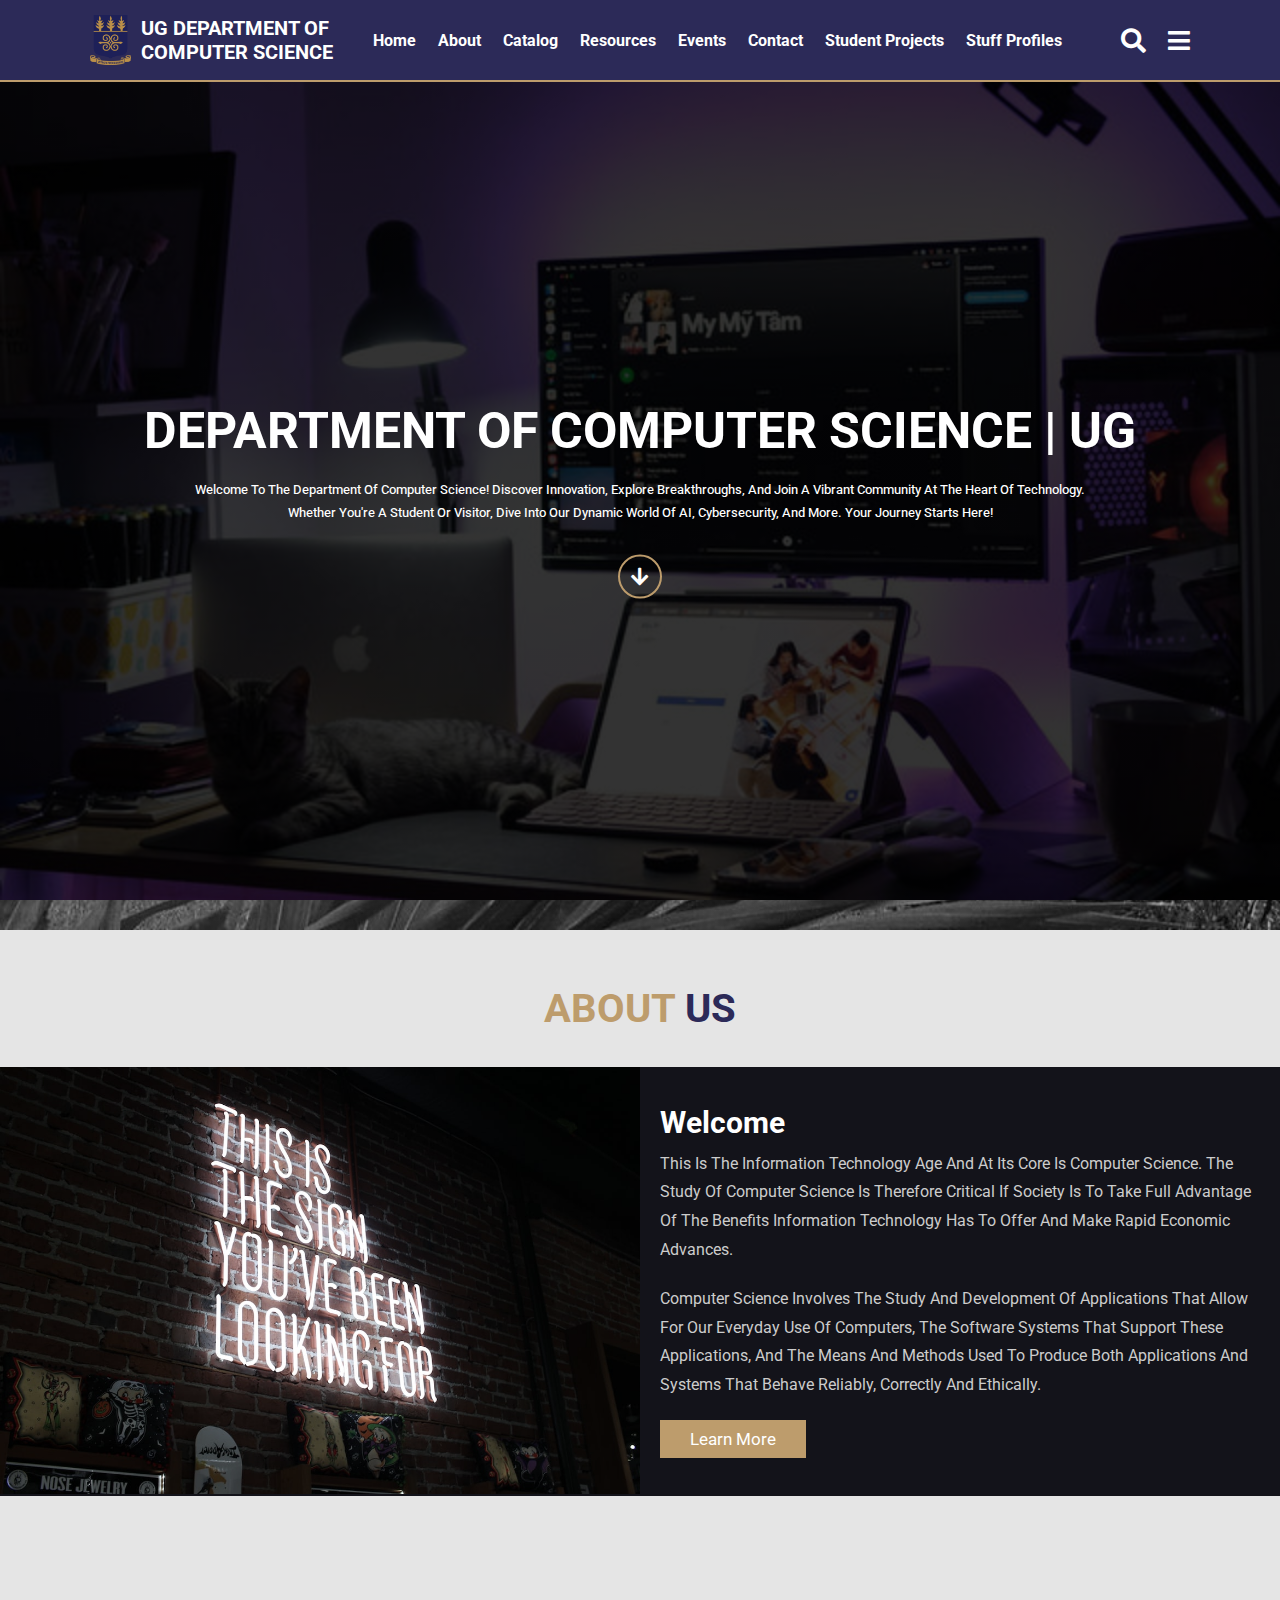
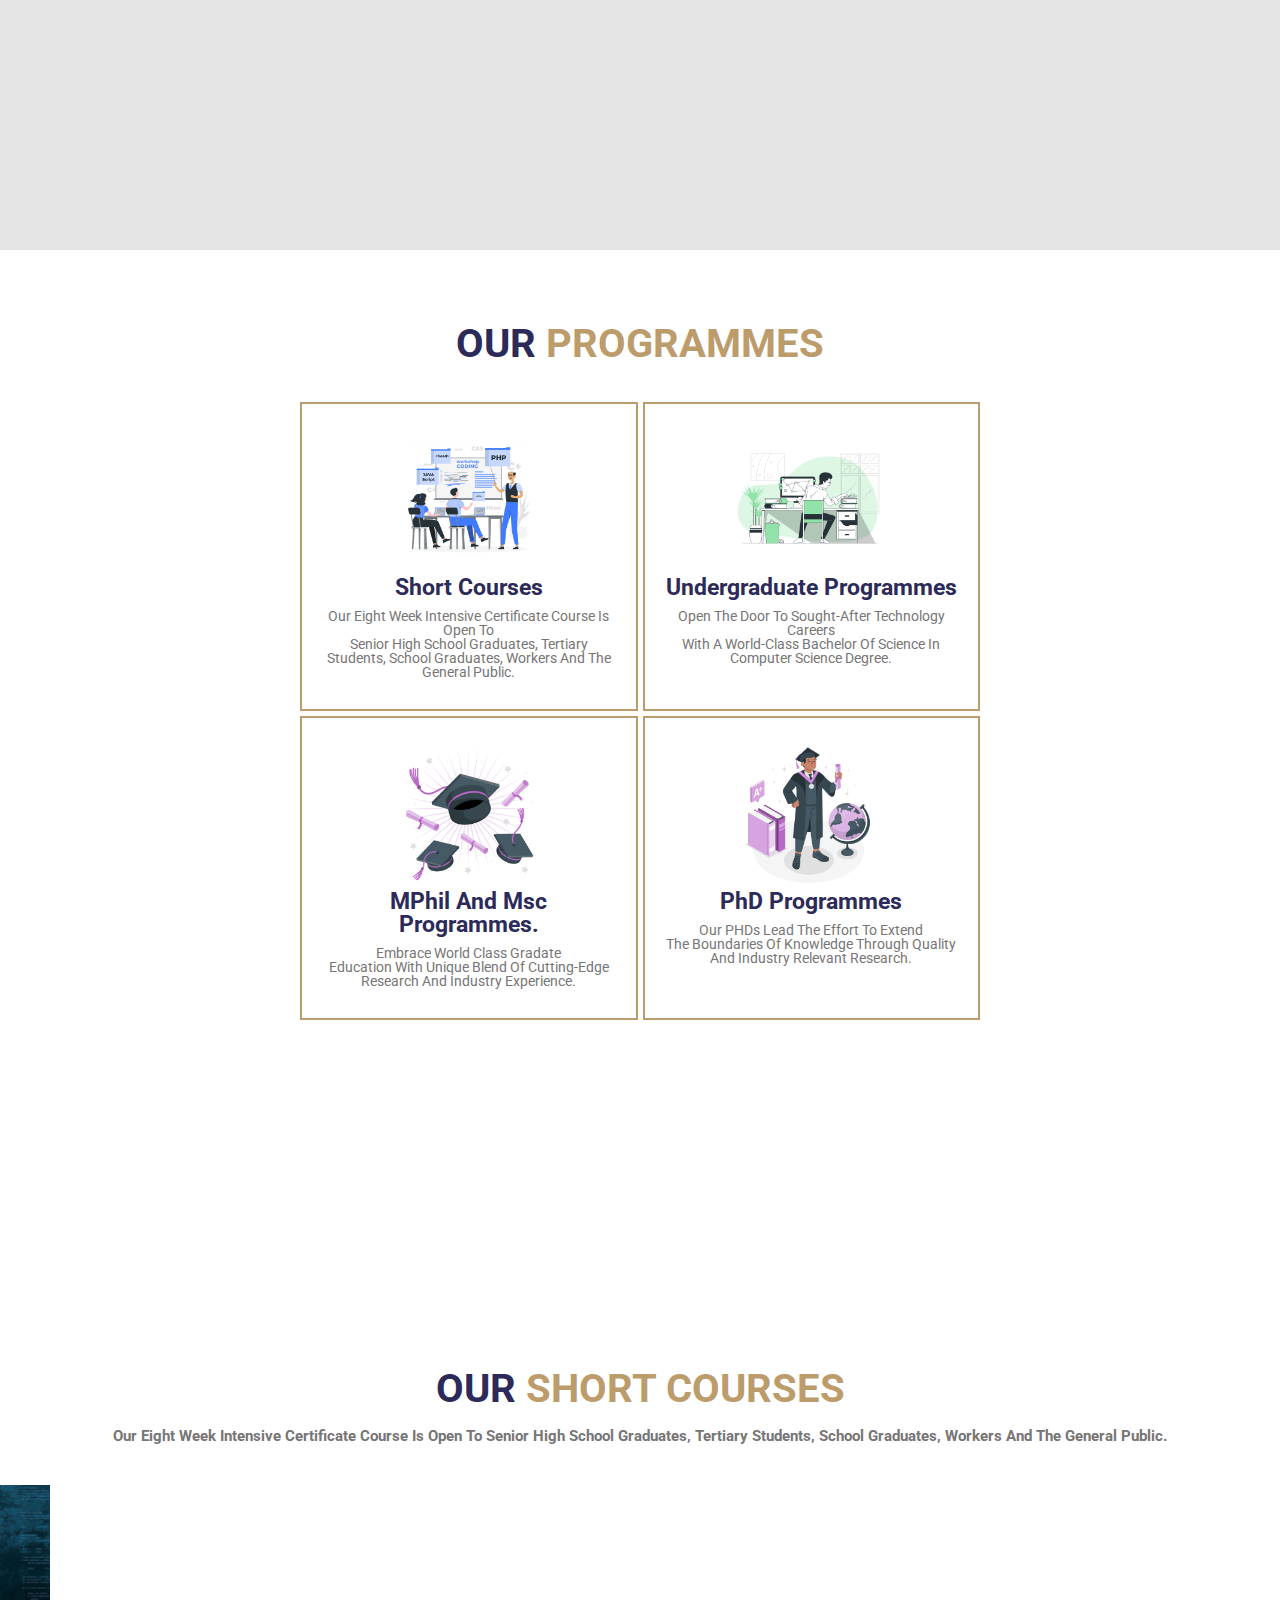
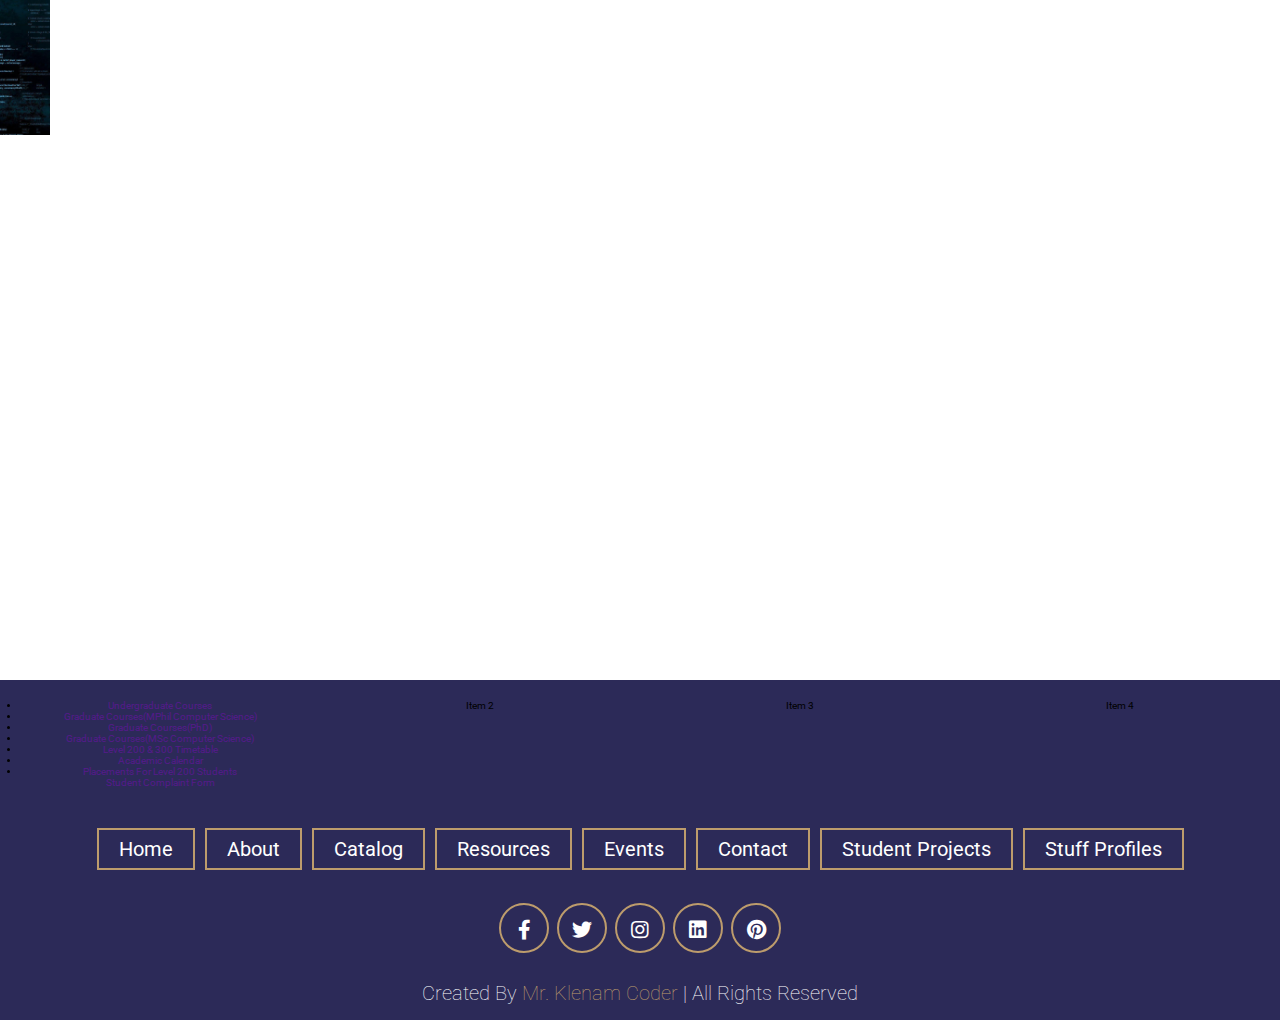
==== index.html @ 482cbe6c "about page" ====
<!DOCTYPE html>
<html lang="en">
<head>
    <meta charset="UTF-8">
    <meta name="viewport" content="width=device-width, initial-scale=1.0">
    <link rel="icon" href="UoG_CoA_2017.svg.png" type="image/x-icon">
    <title>Department Of Computer Science | UG</title>

    <link
      rel="stylesheet"
      href="https://cdnjs.com/libraries/font-awesome google fonts: https://fonts.google.com/specimen/Nunito?query=roboto"
    />
    <link rel="stylesheet" href="style.css" />
    <!-- font awesome cdn link -->
    <link
      rel="stylesheet"
      href="https://cdnjs.cloudflare.com/ajax/libs/font-awesome/5.15.4/
css/all.min.css"
    />
  </head>
  <body>


    <header class="header">
      <div class="logo-container" >
        <a href="#"><img src="UoG_CoA_2017.svg.png"> <span>UG DEPARTMENT OF <br> COMPUTER SCIENCE</span>
        </a>
      </div>
        

      

      <!-- Home, About, Catalog, Resources, Events, Contact, and a page of your choice (e.g., Student Projects, Staff Profiles -->

      <nav class="navbar">
        <a href="#home" onclick="location.href='index.html'">Home</a>
        <a href="#about" onclick="location.href='about.html'">About</a>
        <a href="#catalog" onclick="location.href='catalog.html'">Catalog</a>
        <a href="#resources" onclick="location.href='resources.html'">Resources</a>
        <a href="#events" onclick="location.href='events.html'">Events</a>
        <a href="#contact" onclick="location.href='contact.html'">Contact</a>
        <a href="#student-projects" onclick="location.href='studentProjects.html'">Student Projects</a> 
        <a href="#stuff-profiles" onclick="location.href='stuffProfiles.html'">Stuff Profiles</a>
      </nav>

      <div class="icons">
        <div class="fas fa-search" id="search-btn"></div>

        <div class="fas fa-bars" id="menu-btn"></div>
      </div>

      <div class="search-form">
        <input type="search" id="search-box" placeholder="search here..." />
        <label for="search-box" class="fas fa-search"></label>
      </div>
    </header>

    <section class="background">
      <section class="home">
        <div class="welcome-message">
          <div class="content">
            <h1  >DEPARTMENT OF COMPUTER SCIENCE | UG</h1>
            <p>Welcome to the Department of Computer Science! Discover innovation, explore breakthroughs, and join a vibrant community at the heart of technology.<br> Whether you're a student or visitor, dive into our dynamic world of AI, cybersecurity, and more. Your journey starts here!</p>
            <div>
             
              <a href="#about-short" class="fa fa-arrow-down"></a>
        </div>
      </section>
  
  
  
          <section class="about" id="about-short">
            <h1 class="heading"><span>about</span> us</h1>
      
            <div class="row">
              <div class="image">
                <img src="images/photo-1496449903678-68ddcb189a24.jpeg" alt="" />
              </div>
      
              <div class="content">
                <h3>Welcome</h3>
                <p>
                  This is the Information Technology age and at its core is Computer Science. The study of computer science is therefore critical if society is to take full advantage of the benefits Information Technology has to offer and make rapid economic advances.
                </p>
                <p>
                  Computer science involves the study and development of applications that allow for our everyday use of computers, the software systems that support these applications, and the means and methods used to produce both applications and systems that behave reliably, correctly and ethically.
                </p>
                <a href="about.html" class="btn" onclick="location.href='about.html'">learn more</a>
              </div>
            </div>
          </section>
    </section>

    <section class="programmes">
      <h1 class="heading">our <span>programmes</span></h1>

      <div class="box-container">
        <div class="box" >
          <div class="image">
            <img src="images/Coding workshop-rafiki.png" alt="" />
          </div>
          <div class="content">
            <a href="#" class="title">Short Courses</a>
            <p>
              Our eight week intensive certificate course is open to <br> senior high school graduates, tertiary students, school graduates, workers and the general public.
            </p>
          </div>
        </div>


        <div class="box" >
          <div class="image">
            <img src="images/Researching-bro.png" alt="" />
          </div>
          <div class="content">
            <a href="#" class="title">Undergraduate programmes</a>
            <p>Open the door to sought-after technology careers<br> with a world-class  Bachelor of Science in Computer Science degree.
            </p>
          </div>
        </div>


        <div class="box" >
          <div class="image">
            <img src="images/mPhill.png" alt="" />
          </div>
          <div class="content">
            <a href="#" class="title">MPhil and Msc programmes.</a>
            <p>
              Embrace world class gradate <br> education with unique blend of cutting-edge research and industry experience.
            </p>
          </div>
        </div>

        <div class="box" >
          <div class="image">
            <img src="images/masters.png" alt="" />
          </div>
          <div class="content">
            <a href="#" class="title">PhD programmes</a>
            <p>Our PHDs lead the effort to extend<br> the boundaries of  knowledge through quality and industry relevant research.
            </p>
          </div>
        </div>
        

      </div>





    </section>

    <section class="short-courses" >
      <h1 class="heading">our <span>short courses</span></h1>
      <h3>Our eight week intensive certificate course is open to senior high school graduates, tertiary students, school graduates, workers and the general public.</h3>

      <div class="box-container">
        <div class="box" >
          <div class="image">
            <img src="images/ComputerNetworkFundamental.jpeg" alt="" />
          </div>
          <div class="content">
            <a href="#" class="title">Computer Network Fundamental [CCNA]</a>
            <p>
              We provide quality training for students to become a Cisco Certified Network Associate (CCNA).
            </p>
            <a href="#" class="btn"> read more</a>
          </div>
        </div>

        <div class="box" >
          <div class="image">
            <img src="images/MobileApplicationDevelopment.jpeg" alt="" />
          </div>
          <div class="content">
            <a href="#" class="title">Mobile Application Development</a>
            <p>
              We provide world class technologies for Mobile Application Development using  IBM.
            </p>
            <a href="#" class="btn"> read more</a>
          </div>
        </div>

        <div class="box" >
          <div class="image">
            <img src="images/IntroductiontoWebProgramming.jpg" alt="" />
          </div>
          <div class="content">
            <a href="#" class="title">Introduction to Web Programming</a>
            <p>Understand the fundamentals of web technologies and create web-based applications with latest technologies.
            </p>
            <a href="#" class="btn"> read more</a>
          </div>
        </div>

        <div class="box" >
          <div class="image">
            <img src="images/InformationSecurityandEthicalHacking.jpg" alt="" style="object-position: left;"/>
          </div>
          <div class="content">
            <a href="#" class="title">Information Security and Ethical Hacking
            </a>
            <p>Learn the various techniques used to secure a computer system from attacks through hacking.
            </p>
            <a href="#" class="btn"> read more</a>
          </div>
        </div>

      </div>
    </section>


    
    <section class="footer">
   
      <div class="column-list">
        <div class="column-item">
          <ul>
            <li><a href="">Undergraduate Courses</a> </li>
            <li><a href="">Graduate Courses(MPhil Computer Science)</a></li>
            <li><a href="">Graduate Courses(PhD)</a></li>
            
            <li><a href="">Graduate Courses(MSc Computer Science)</a> </li>

            <li><a href="">Level 200 & 300 Timetable</a></li>
            
            <li><a href="">Academic Calendar</a></li>
            
            <li><a href="">Placements For Level 200 Students</a></li>
            
            <a href="">Student Complaint Form</a>
         </ul>
       
        

        </div>
        <div class="column-item">Item 2</div>
        <div class="column-item">Item 3</div>
        <div class="column-item">Item 4</div>
        <!-- Add more items as needed -->
    </div>

      <div class="links">
        <a href="#home" onclick="location.href='index.html'">Home</a>
        <a href="#about" onclick="location.href='about.html'">About</a>
        <a href="#catalog" onclick="location.href='catalog.html'">Catalog</a>
        <a href="#resources" onclick="location.href='resources.html'">Resources</a>
        <a href="#events" onclick="location.href='events.html'">Events</a>
        <a href="#contact" onclick="location.href='contact.html'">Contact</a>
        <a href="#student-projects" onclick="location.href='studentProjects.html'">Student Projects</a> 
        <a href="#stuff-profiles" onclick="location.href='stuffProfiles.html'">Stuff Profiles</a>
      </div>

      <div class="share">
        <a href="#" class="fab fa-facebook-f"></a>
        <a href="#" class="fab fa-twitter"></a>
        <a href="#" class="fab fa-instagram"></a>
        <a href="#" class="fab fa-linkedin"></a>
        <a href="#" class="fab fa-pinterest"></a>
      </div>

      <div class="credit">
        created by <span>mr. klenam coder</span> | all rights reserved
      </div>
    </section>
   

  <script src="script.js"></script>
</body>
</html>
---- style.css ----
@import url("https://fonts.googleapis.com/css2?family=Lato:ital,wght@0,100;0,300;0,400;0,700;0,900;1,100;1,300;1,700;1,900&family=Poppins:ital,wght@0,100;0,200;0,300;0,400;0,500;0,600;0,700;1,400&family=Roboto:wght@100;300;400;500;700&display=swap");

:root {
  --main-color: #bd9c6c;
  --blue: #2c2a58;
  --black: #13131a;
  --bg: #2c2a58;
  --black2: #010103;
  --border: 0.2rem solid #bd9c6c;

  /* --border: 0.1rem solid rgba(255, 255, 255, 0.3); */
}

* {
  font-family: "Roboto", sans-serif;
  margin: 0;
  padding: 0;
  box-sizing: border-box;
  outline: none;
  border: none;
  text-decoration: none;
  text-transform: capitalize;
  transition: 0.2s linear;
}

html {
    font-size: 62.5%;
    overflow-x: hidden;
    scroll-padding-top: 9rem;
    scroll-behavior: smooth;
  }
  
  html::-webkit-scrollbar {
    width: 0.8rem;
  }
  
  html::-webkit-scrollbar-track {
    background: transparent;
  }
  
  html::-webkit-scrollbar-thumb {
    background: #fff;
    border-radius: 0.5rem;
  }


.heading {
    text-align: center;
    color: var(--blue);
    text-transform: uppercase;
    padding: 3.5rem;
    font-size: 4rem;
  }

  .heading span {
    color: var(--main-color);
    text-transform: uppercase;
  }

  .btn {
    margin-top: 1rem;
    display: inline-block;
    padding: 0.9rem 3rem;
    font-size: 1.7rem;
    color: #fff;
    background: var(--main-color);
    cursor: pointer;
  }
  
  .btn:hover {
    letter-spacing: 0.2rem;
  }

.header {
  background: var(--bg);
  display: flex;
  align-items: center;
  justify-content: space-between;
  padding: 1.5rem 7%;
  border-bottom: var(--border);
  position: fixed;
  top: 0;
  right: 0;
  left: 0;
  z-index: 1000;
}




.logo-container a {
    display: flex;
    align-items: center;
    font-size: 20px;

}

.logo-container img{
    height: 5rem;
    margin-right: 1rem;
}


.logo-container span {
    font-size: 2rem;
    font-weight: bold;
    color: #fff;
}

.logo-container span:hover {
    color: var(--main-color);
}

.header .navbar a {
    margin: 0 1rem;
    font-size: 1.6rem;
    color: #fff;
    font-weight: bold;
  }

.header .navbar a:hover {
  color: var(--main-color);
  border-bottom: 0.1rem solid var(--main-color);
  padding-bottom: 0.5rem;
}

.header .icons div {
    color: #fff;
    cursor: pointer;
    font-size: 2.5rem;
    margin-left: 2rem;
  }
  
  .header .icons div:hover {
    color: var(--main-color);
  }

.header .search-form {
  position: absolute;
  top: 115%;
  right: 7%;
  background: #fff;
  width: 50rem;
  height: 5rem;
  display: flex;
  align-items: center;
  transform: scaleY(0);
  transform-origin: top;
}

.header .search-form.active {
  transform: scaleY(1);
}

.header .search-form input {
  height: 100%;
  width: 100%;
  color: var(--black);
  padding: 1rem;
  text-transform: none;
}

.header .search-form label {
  cursor: pointer;
  font-size: 2.2rem;
  margin-right: 1.5rem;
  color: var(--black);
}

.header .search-form label:hover {
  color: var(--main-color);
}

.background {
    background: linear-gradient(rgba(0, 0, 0, 0.1), rgba(0, 0, 0, 0.1)), url(background/CSBackgroundBW.jpg) no-repeat center center fixed;
    background-size: cover;
    
}



.background .home .welcome-message {
    min-height: 100vh;
    display: flex;
    align-items: center;
    background: linear-gradient(rgba(0, 0, 0, 0.8), rgba(0, 0, 0, 0.8)),
      url(images/1_137f79f7-7530-4ed0-bfdc-5d4b1e1d57f0_800x.jpg) no-repeat center center fixed;
    background-size: cover;
    background-position: center;
    margin-bottom: 5rem;
}

.welcome-message .content {
    width: 100%;
    position: absolute;
    padding-top: 10rem;
    top: 50%;
    transform: translateY(-50%);
    text-align: center;
    color: #fff;
    animation: popIn 1s ease-out 1;
    transition-delay: calc(.2s * var(--i));

}

@keyframes popIn {
    0% {
        transform: translateY(-130%);
        opacity: 0;
        filter: blur(5px);
    }

    100% {
        transform: translateY(-50%);
        opacity: 1;
        filter: blur(0);
    }
}


.welcome-message .content h1 {
    font-size: 5rem;
    font-weight: bold;
  }



.welcome-message  .content p{
    font-size: 1.3rem;
    font-weight: 450;
    line-height: 1.8;
    padding-top: 18px;
  }

  .welcome-message .content a {
    font-size: 2rem;
    margin-top: 3rem;
    padding: 1rem 1.1rem;
    border: var(--border);
    border-radius: 50%;
    color: #fff;
    transition: .5s;
  }

  .welcome-message .content a:hover {
    font-size: 4rem;
    margin-top: 3rem;
    color: var(--main-color);
    background: #fff;
    border: none;
  }

.about {
    margin-top: 1rem;
    height: 100vh;
}
  
  .about .row {
    display: flex;
    align-items: center;
    background: var(--black);
    flex-wrap: wrap;
  }
  
  .about .row .image {
    flex: 1 1 45rem;
  }
  
  .about .row .image img {
    width: 100%;
    filter: grayscale(30%);
    transition: filter 0.3s ease-in-out;
  }
  
  .about .row .image img:hover {
    filter: grayscale(0%);
    filter: saturate(2);
  }

  .about .row .content {
    flex: 1 1 45rem;
    padding: 2rem;
  }
  
  .about .row .content h3 {
    font-size: 3rem;
    color: #fff;
  }
  
  .about .row .content p {
    font-size: 1.6rem;
    color: #ccc;
    padding: 1rem 0;
    line-height: 1.8;
  }

  .short-courses {
    padding: 0 5rem;
    height: 100vh;
  }

  .short-courses  h3 {
    font-size: 1.5rem;
    color: #777575;
    font-weight: bold;
    text-align: center;
    margin-top: -2rem;
    margin-bottom: 2rem;
  }


  .short-courses .box-container {
    display: grid;
    grid-template-columns: repeat(auto-fit, minmax(30rem, 1fr));
    gap: 1.5rem;
    align-items: center;
    transform: translateX(-100%);
    transition: opacity 1s ease-in-out, transform 0.5s ease-in-out;
  }

  .short-courses.box-in-view .box-container {
    opacity: 1;
    transform: translateX(0);
  }
  
  .short-courses .box-container .box {
    max-height: 490.6px;
    max-width: 40rem;
    margin-top: 2rem;
  }
  
  .short-courses .box-container .box .image {
    height: 25rem;
    overflow: hidden;
    width: 100%;
  }
  
  .short-courses .box-container .box .image img {
    height: 100%;
    object-fit: cover;
    width: 100%;
  }
  
  .short-courses .box-container .box:hover .image img {
    transform: scale(1.2);
  }
  
  .short-courses .box-container .box .content {
    padding: 2rem;
  }

  .short-courses .box-container .box .content:hover {
    background: #e4e4e4;
  }


  
  .short-courses .box-container .box .content .title {
    font-size: 2.5rem;
    line-height: 1.5;
    font-weight: bold;
    color: var(--blue);
  }
  
  .short-courses .box-container .box .content .title:hover {
    color: var(--main-color);
  }
  

  
  .short-courses .box-container .box .content p {
    font-size: 1.6rem;
    line-height: 1.8;
    color: #777575;
    padding: 1rem 0;
    font-weight: bold;
  }

  .programmes {
    height: 120vh;
    padding-top: 5rem;
  }

  .programmes .heading {
    padding-top: 2rem;    
  }



  .programmes .box-container {
    display: grid;
    grid-template-columns: repeat(2, minmax(15rem, 1fr)); /* Two columns, adjust width as needed */
    gap: .5rem;
    margin: 0 30rem; /* Add space on the sides of the container */
}

.programmes .box-container .box {
    padding: 2rem; /* Adjust padding inside each box */
    text-align: center;
    border: var(--border);
    margin:  0; /* Margin around each box (adjust as needed) */
}
.programmes .box-container .box:hover {
  background: #e4e4e4;
}
  
  .programmes .box-container .box img {
    height: 15rem;
    width: 15rem;
  }

  .programmes .box-container .box:hover  img{
    transform: scale(1.2);
  }
  
  
  .programmes .box-container .box .content a{
    font-size: 2.3rem;
    line-height: 1;
    font-weight: bold;
    color: var(--blue);
  }

  .programmes .box-container .box .content a:hover {
    color: var(--main-color);
  }

  .programmes .box-container .box .content p{
    font-size: 1.4rem;
    line-height: 1;
    color: #777575;
    padding: 1rem 0;
    font-weight: 400;
  }

  .footer {
    background: var(--blue);
    text-align: center;
    margin-top: 5rem;
  }

  .footer .column-list {
    display: flex;
    flex-wrap: wrap;
}

.column-item {
    width: 25%;
    box-sizing: border-box;
    padding: 20px;
    text-align: center;
}

  .footer .share {
    padding: 1rem 0;
  }
  
  .footer .share a {
    height: 5rem;
    width: 5rem;
    line-height: 5rem;
    font-size: 2rem;
    color: #fff;
    border: var(--border);
    margin: 0.3rem;
    border-radius: 50%;
  }
  
  .footer .share a:hover {
    background-color: var(--main-color);
  }
  
  .footer .links {
    display: flex;
    justify-content: center;
    flex-wrap: wrap;
    padding: 2rem 0;
    gap: 1rem;
  }
  
  .footer .links a {
    padding: 0.7rem 2rem;
    color: #fff;
    border: var(--border);
    font-size: 2rem;
  }
  
  .footer .links a:hover {
    background: var(--main-color);
  }
  
  .footer .credit {
    font-size: 2rem;
    color: #fff;
    font-weight: lighter;
    padding: 1.5rem;
  }
  
  .footer .credit span {
    color: var(--main-color);
  }
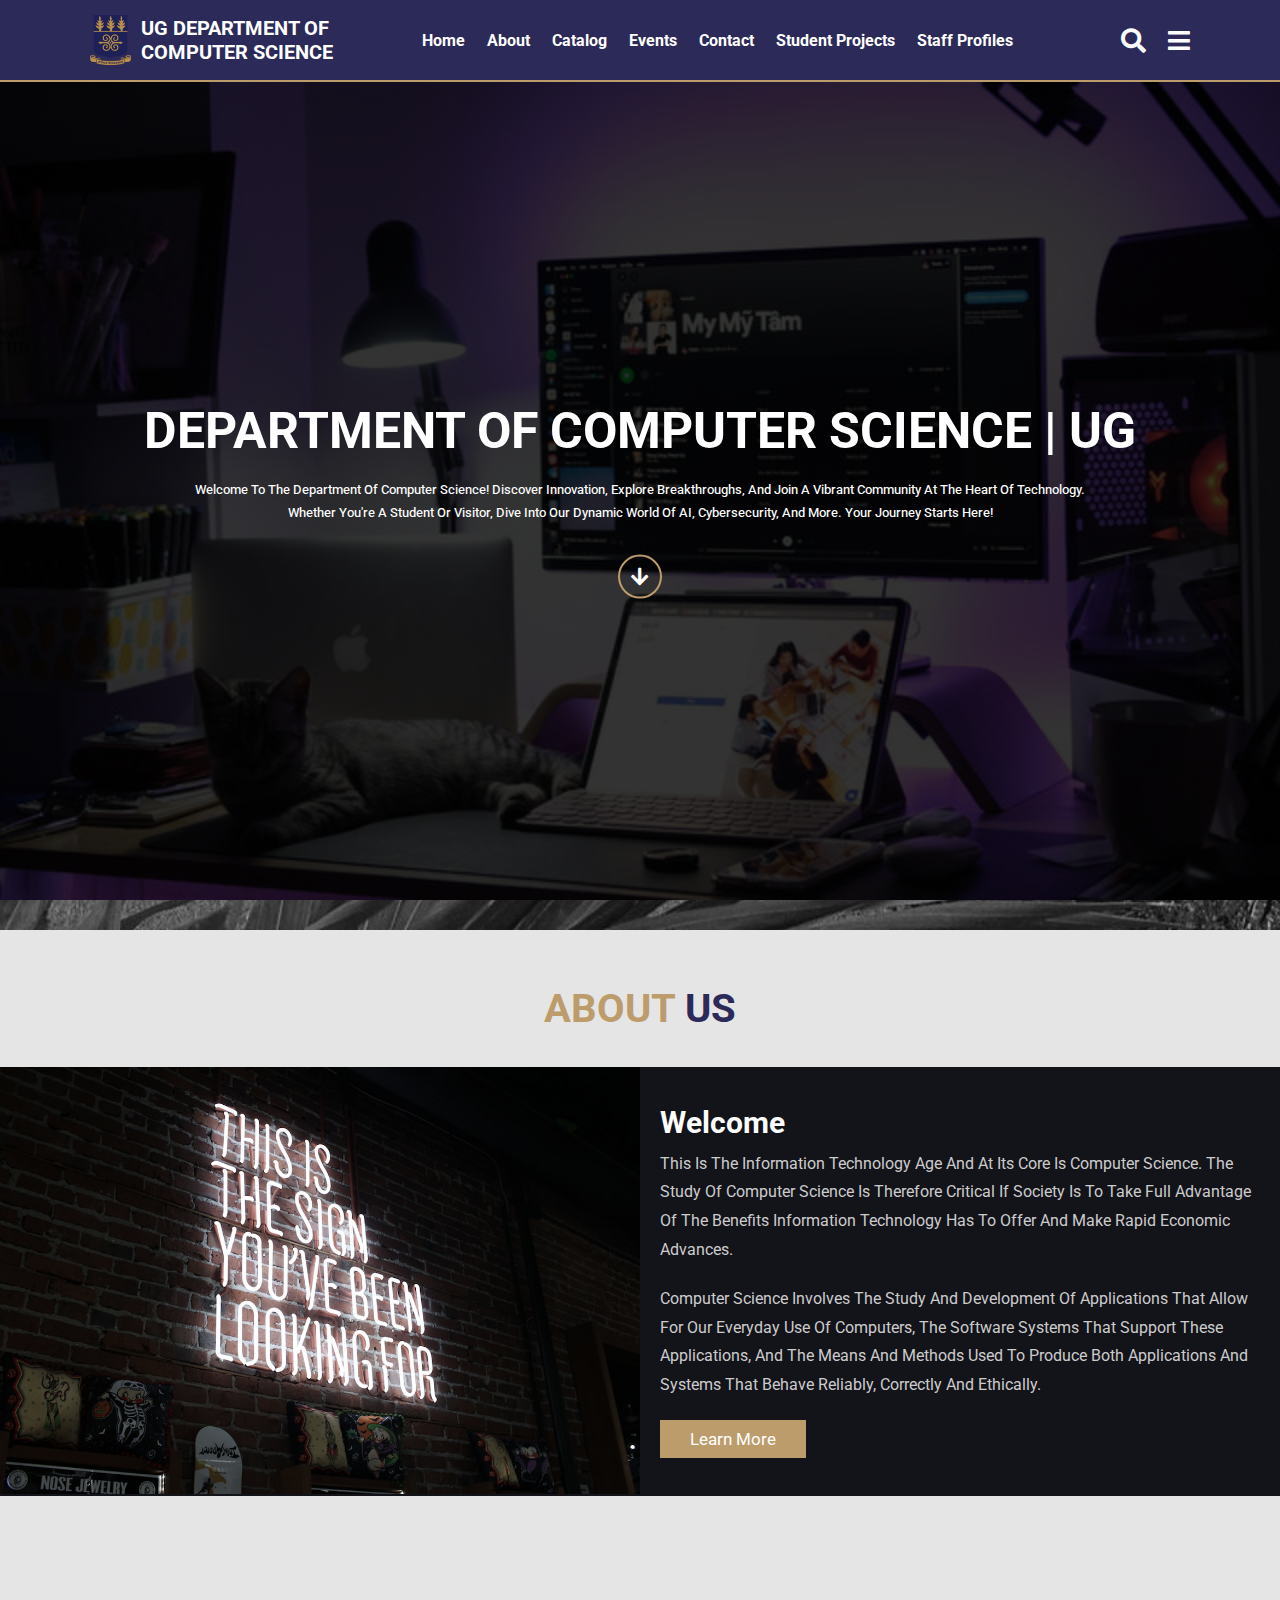
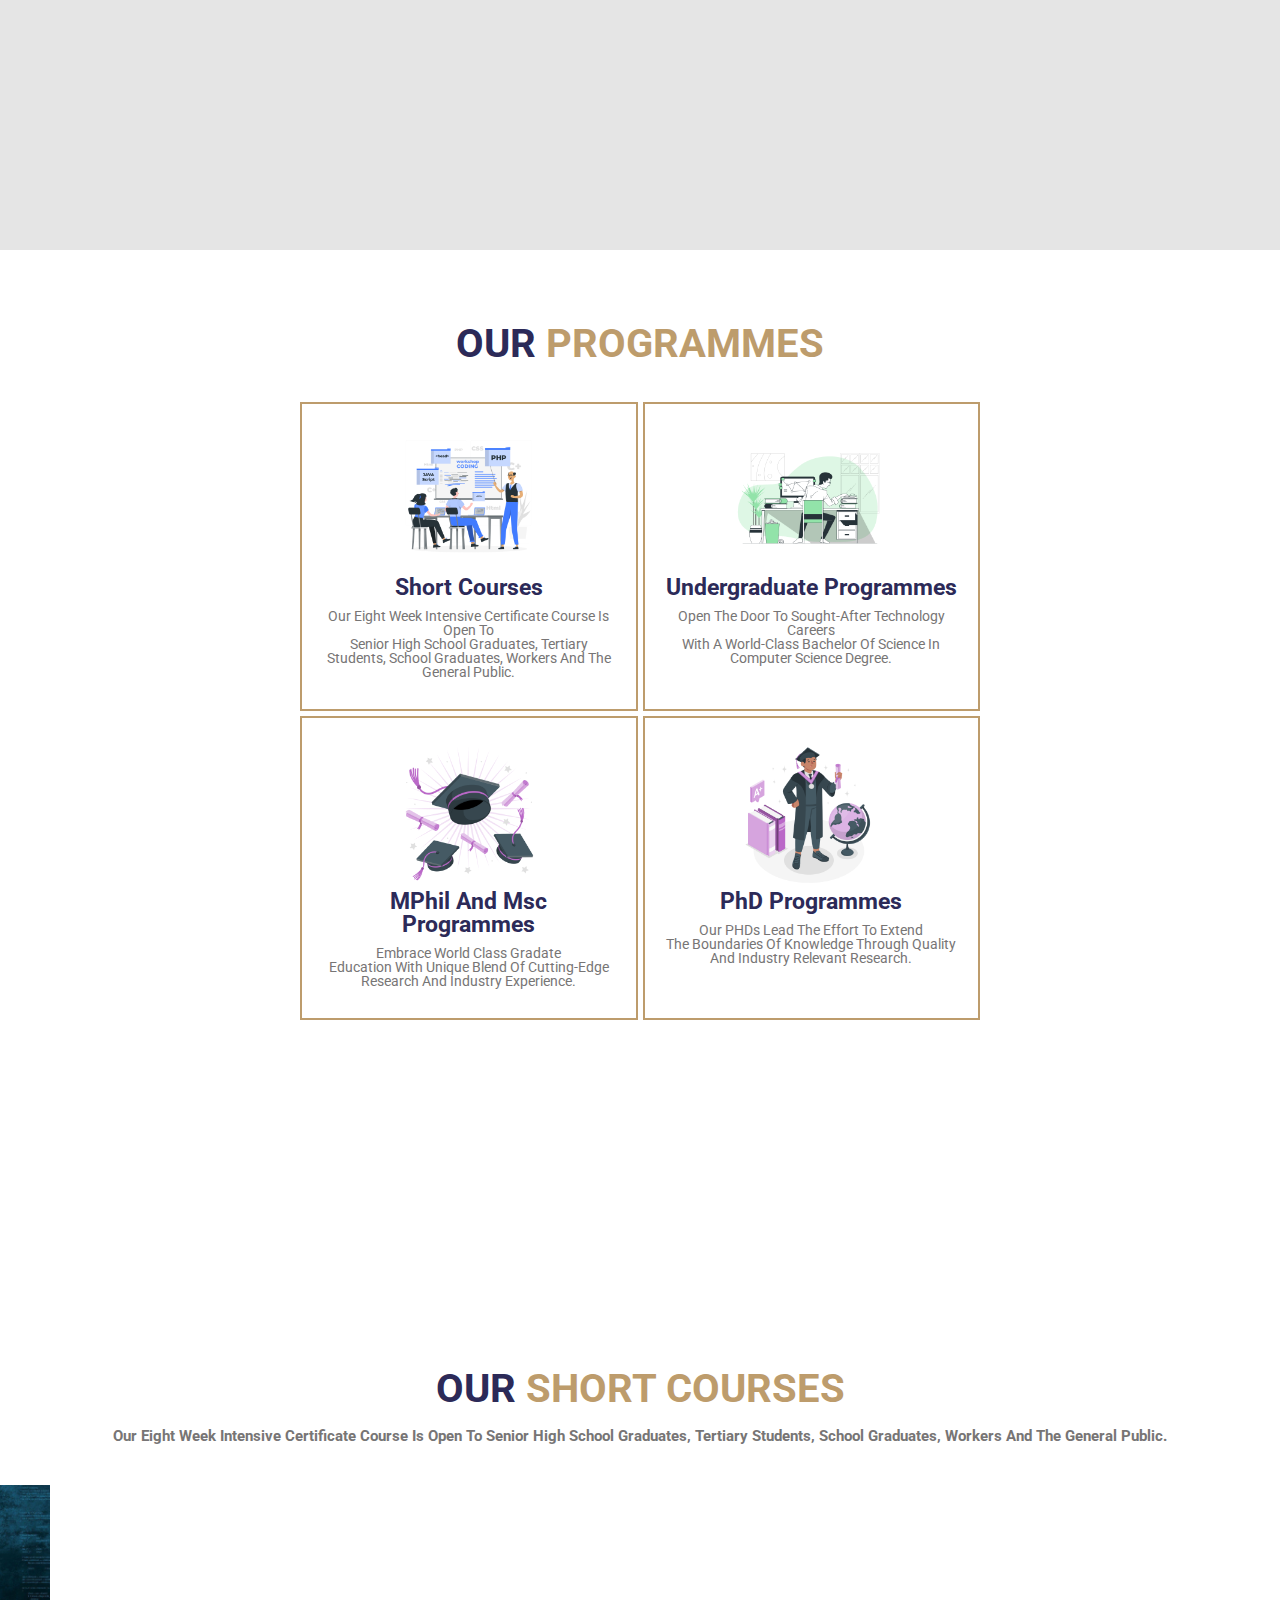
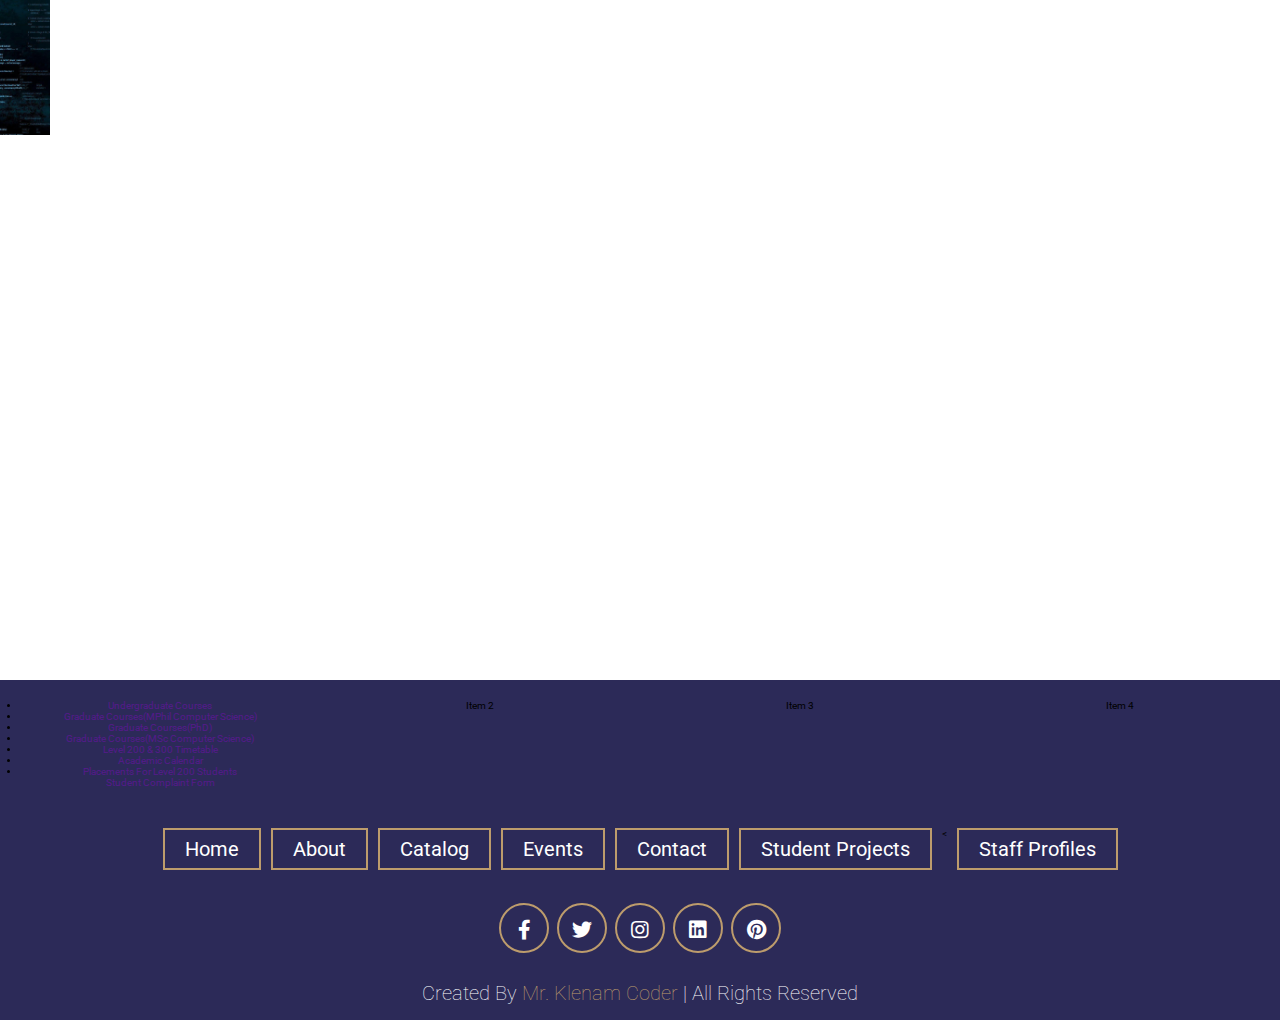
==== commit 1291e349: "catalog and events page done" ====
--- a/index.html
+++ b/index.html
@@ -36,11 +36,11 @@
         <a href="#home" onclick="location.href='index.html'">Home</a>
         <a href="#about" onclick="location.href='about.html'">About</a>
         <a href="#catalog" onclick="location.href='catalog.html'">Catalog</a>
-        <a href="#resources" onclick="location.href='resources.html'">Resources</a>
+        
         <a href="#events" onclick="location.href='events.html'">Events</a>
         <a href="#contact" onclick="location.href='contact.html'">Contact</a>
         <a href="#student-projects" onclick="location.href='studentProjects.html'">Student Projects</a> 
-        <a href="#stuff-profiles" onclick="location.href='stuffProfiles.html'">Stuff Profiles</a>
+        <a href="#staff-profiles" onclick="location.href='stuffProfiles.html'">Staff Profiles</a>
       </nav>
 
       <div class="icons">
@@ -125,7 +125,7 @@
             <img src="images/mPhill.png" alt="" />
           </div>
           <div class="content">
-            <a href="#" class="title">MPhil and Msc programmes.</a>
+            <a href="#" class="title">MPhil and Msc programmes</a>
             <p>
               Embrace world class gradate <br> education with unique blend of cutting-edge research and industry experience.
             </p>
@@ -246,11 +246,11 @@
         <a href="#home" onclick="location.href='index.html'">Home</a>
         <a href="#about" onclick="location.href='about.html'">About</a>
         <a href="#catalog" onclick="location.href='catalog.html'">Catalog</a>
-        <a href="#resources" onclick="location.href='resources.html'">Resources</a>
+        
         <a href="#events" onclick="location.href='events.html'">Events</a>
         <a href="#contact" onclick="location.href='contact.html'">Contact</a>
         <a href="#student-projects" onclick="location.href='studentProjects.html'">Student Projects</a> 
-        <a href="#stuff-profiles" onclick="location.href='stuffProfiles.html'">Stuff Profiles</a>
+        <<a href="#staff-profiles" onclick="location.href='stuffProfiles.html'">Staff Profiles</a>
       </div>
 
       <div class="share">
--- a/style.css
+++ b/style.css
@@ -444,7 +444,7 @@
     flex-wrap: wrap;
 }
 
-.column-item {
+  .footer .column-item {
     width: 25%;
     box-sizing: border-box;
     padding: 20px;
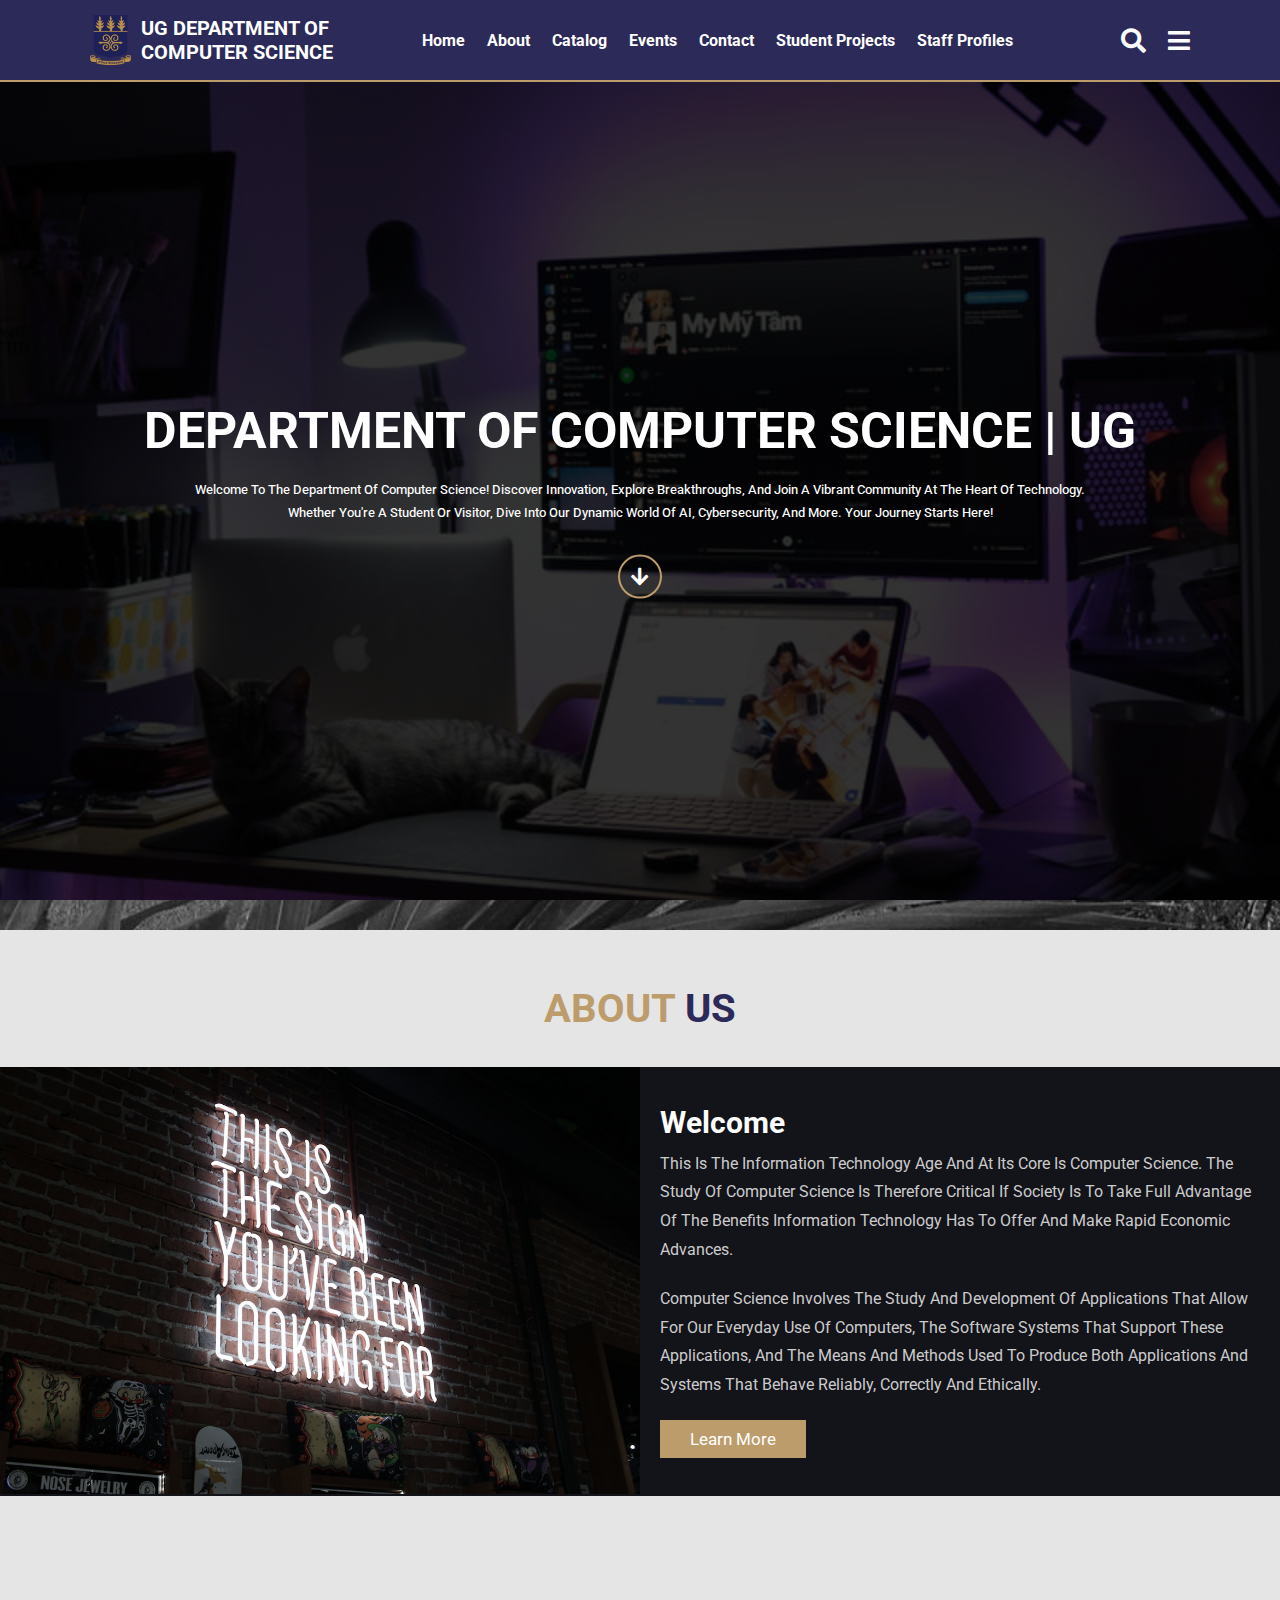
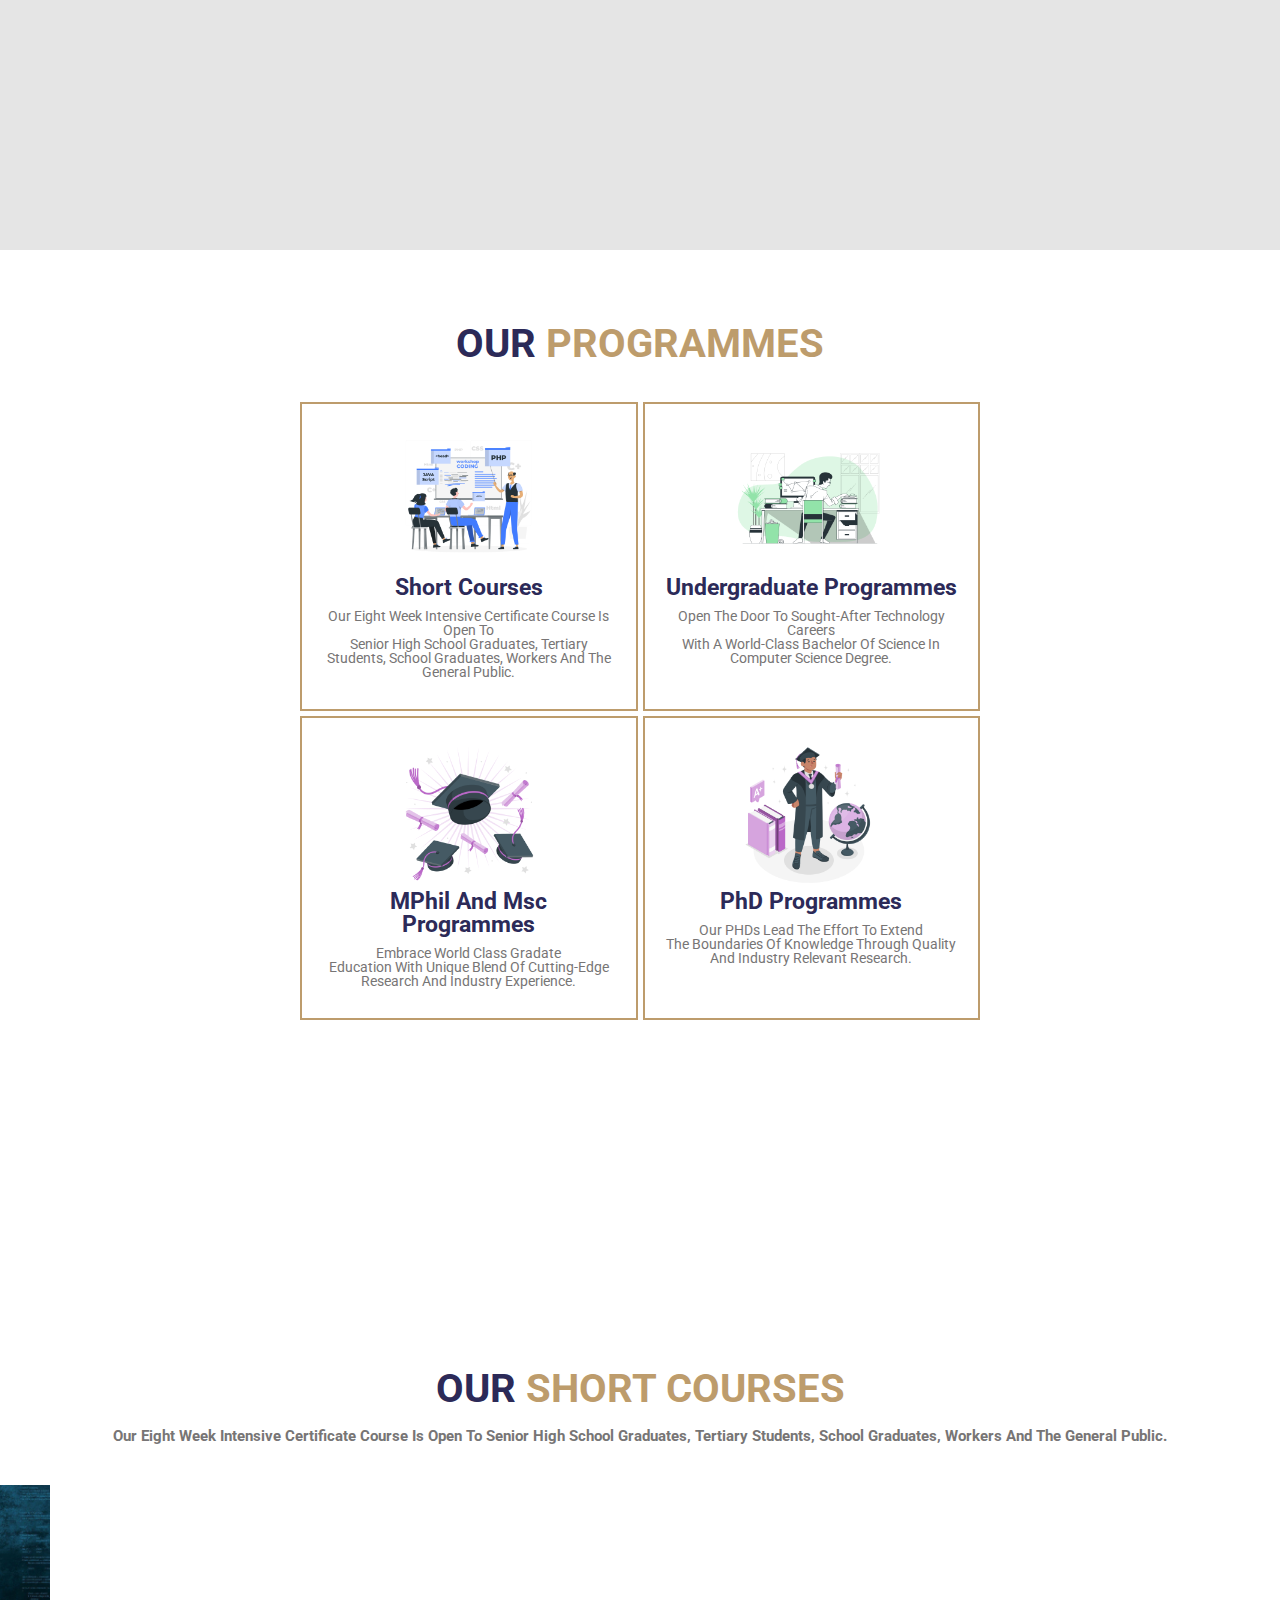
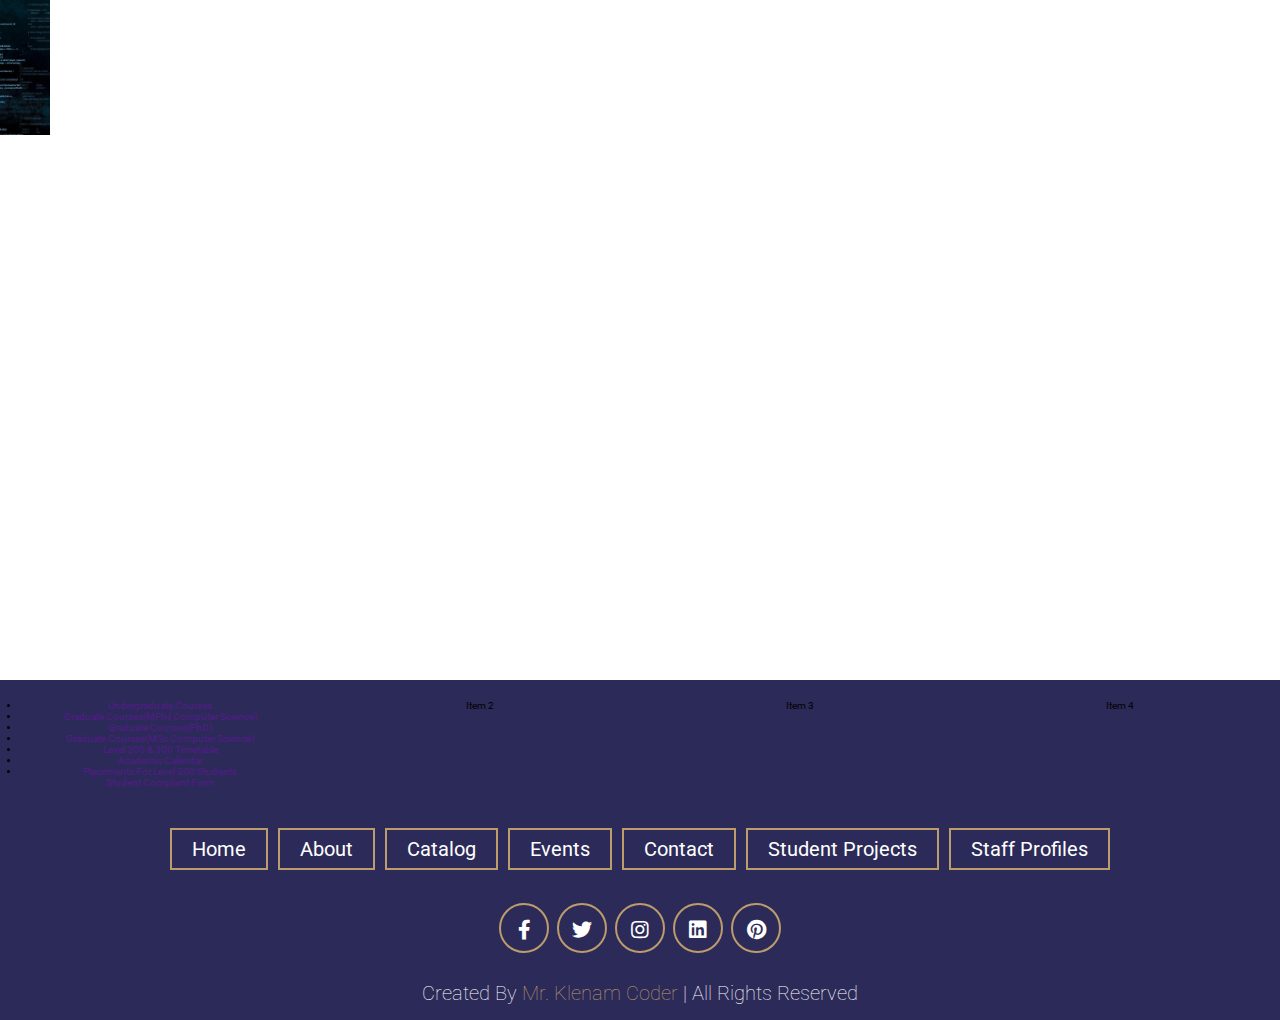
==== commit edf5e246: "staff profile" ====
--- a/index.html
+++ b/index.html
@@ -250,7 +250,7 @@
         <a href="#events" onclick="location.href='events.html'">Events</a>
         <a href="#contact" onclick="location.href='contact.html'">Contact</a>
         <a href="#student-projects" onclick="location.href='studentProjects.html'">Student Projects</a> 
-        <<a href="#staff-profiles" onclick="location.href='stuffProfiles.html'">Staff Profiles</a>
+        <a href="#staff-profiles" onclick="location.href='stuffProfiles.html'">Staff Profiles</a>
       </div>
 
       <div class="share">
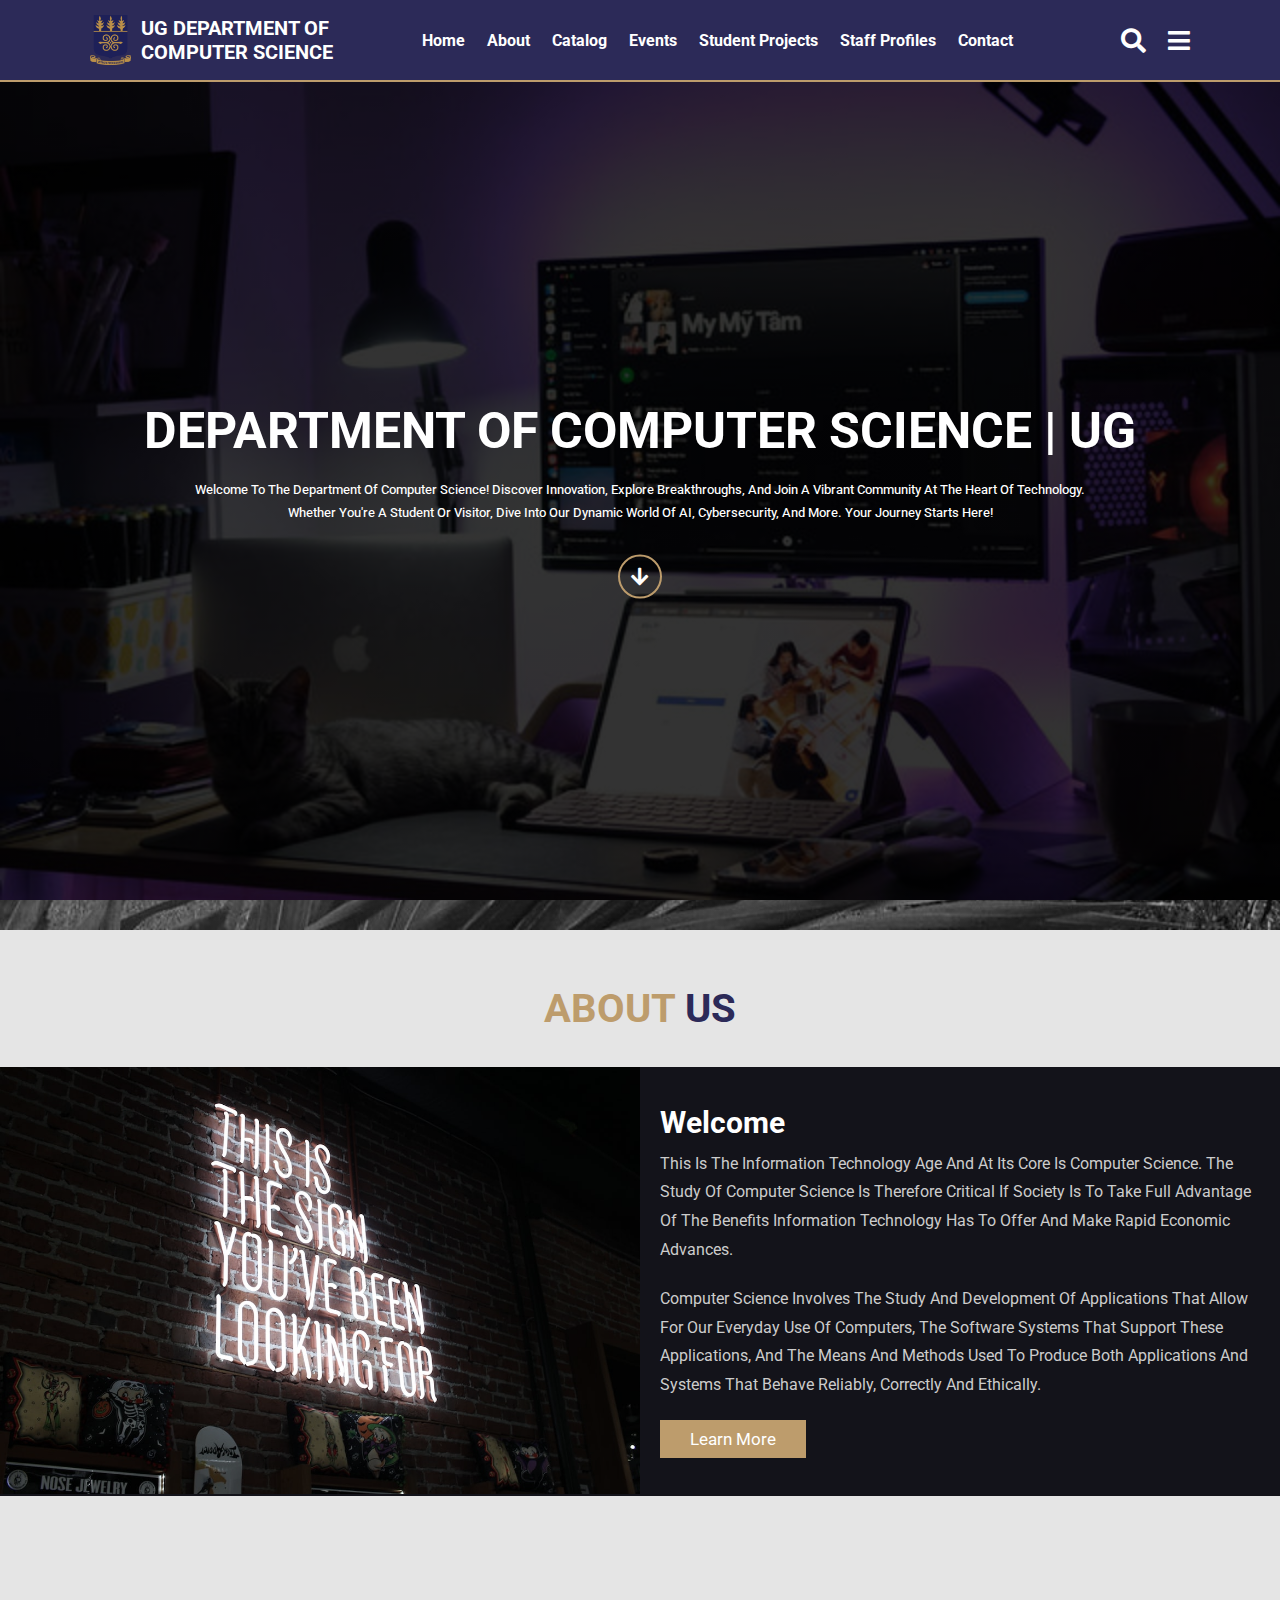
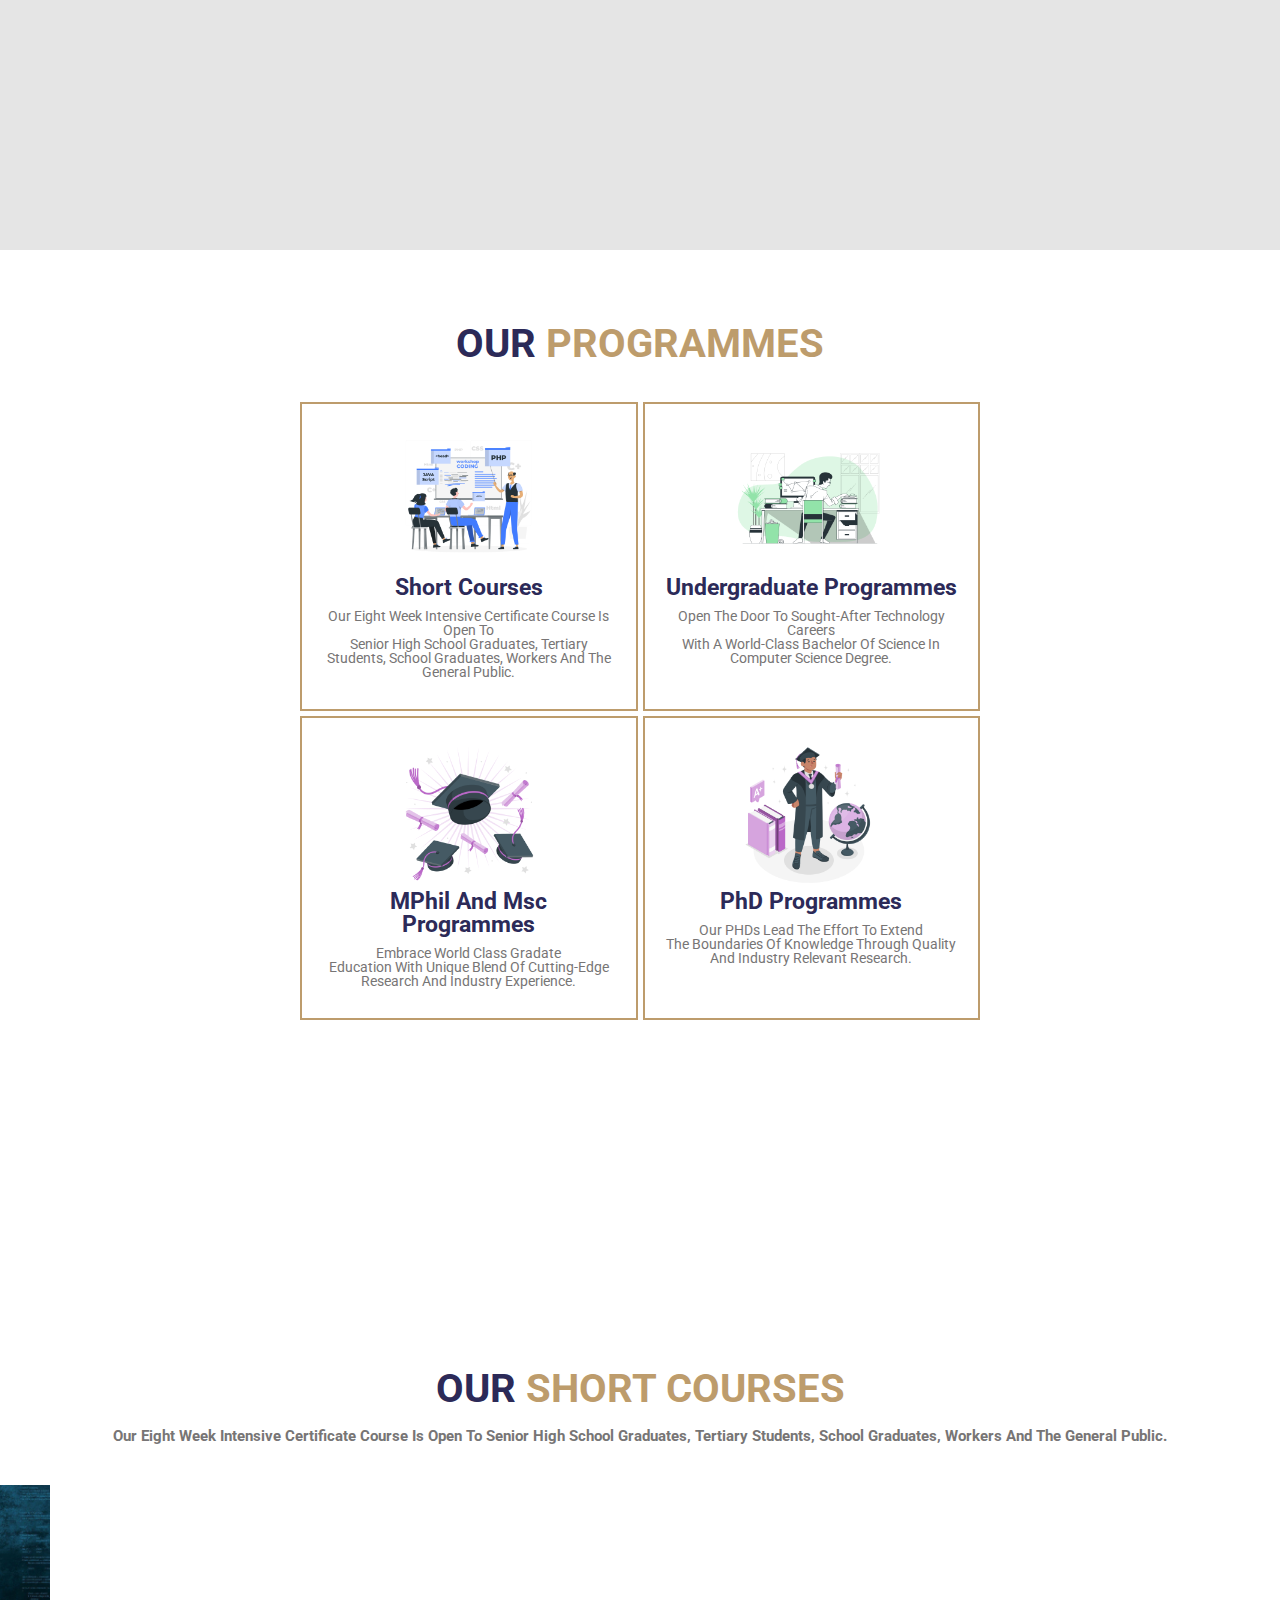
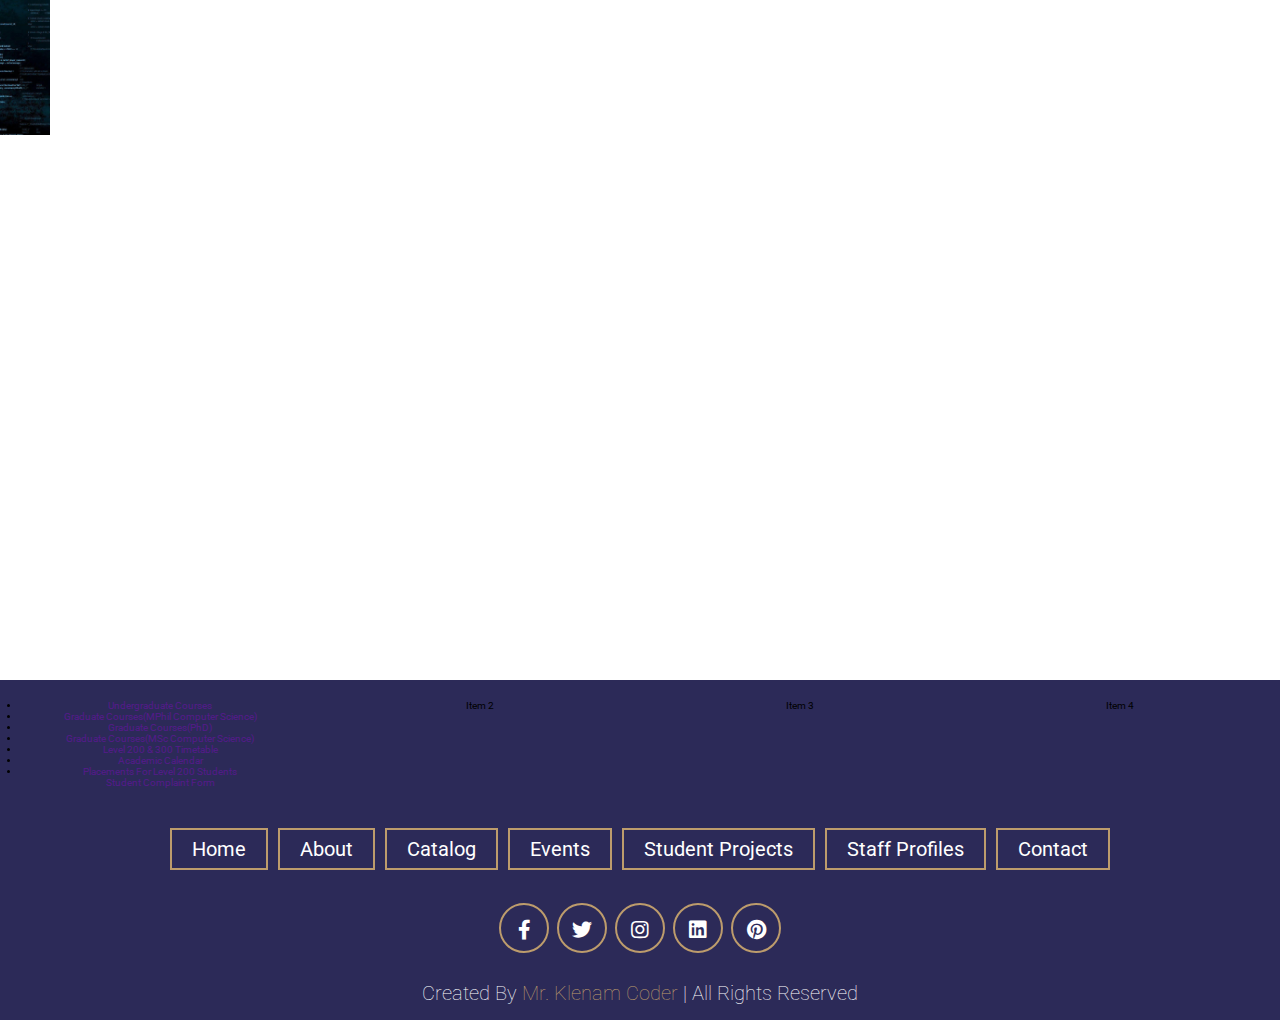
==== commit 5695841f: "staff profile and student projects done" ====
--- a/index.html
+++ b/index.html
@@ -38,9 +38,9 @@
         <a href="#catalog" onclick="location.href='catalog.html'">Catalog</a>
         
         <a href="#events" onclick="location.href='events.html'">Events</a>
-        <a href="#contact" onclick="location.href='contact.html'">Contact</a>
         <a href="#student-projects" onclick="location.href='studentProjects.html'">Student Projects</a> 
         <a href="#staff-profiles" onclick="location.href='stuffProfiles.html'">Staff Profiles</a>
+        <a href="#contact" onclick="location.href='contact.html'">Contact</a>
       </nav>
 
       <div class="icons">
@@ -248,9 +248,9 @@
         <a href="#catalog" onclick="location.href='catalog.html'">Catalog</a>
         
         <a href="#events" onclick="location.href='events.html'">Events</a>
-        <a href="#contact" onclick="location.href='contact.html'">Contact</a>
         <a href="#student-projects" onclick="location.href='studentProjects.html'">Student Projects</a> 
         <a href="#staff-profiles" onclick="location.href='stuffProfiles.html'">Staff Profiles</a>
+        <a href="#contact" onclick="location.href='contact.html'">Contact</a>
       </div>
 
       <div class="share">
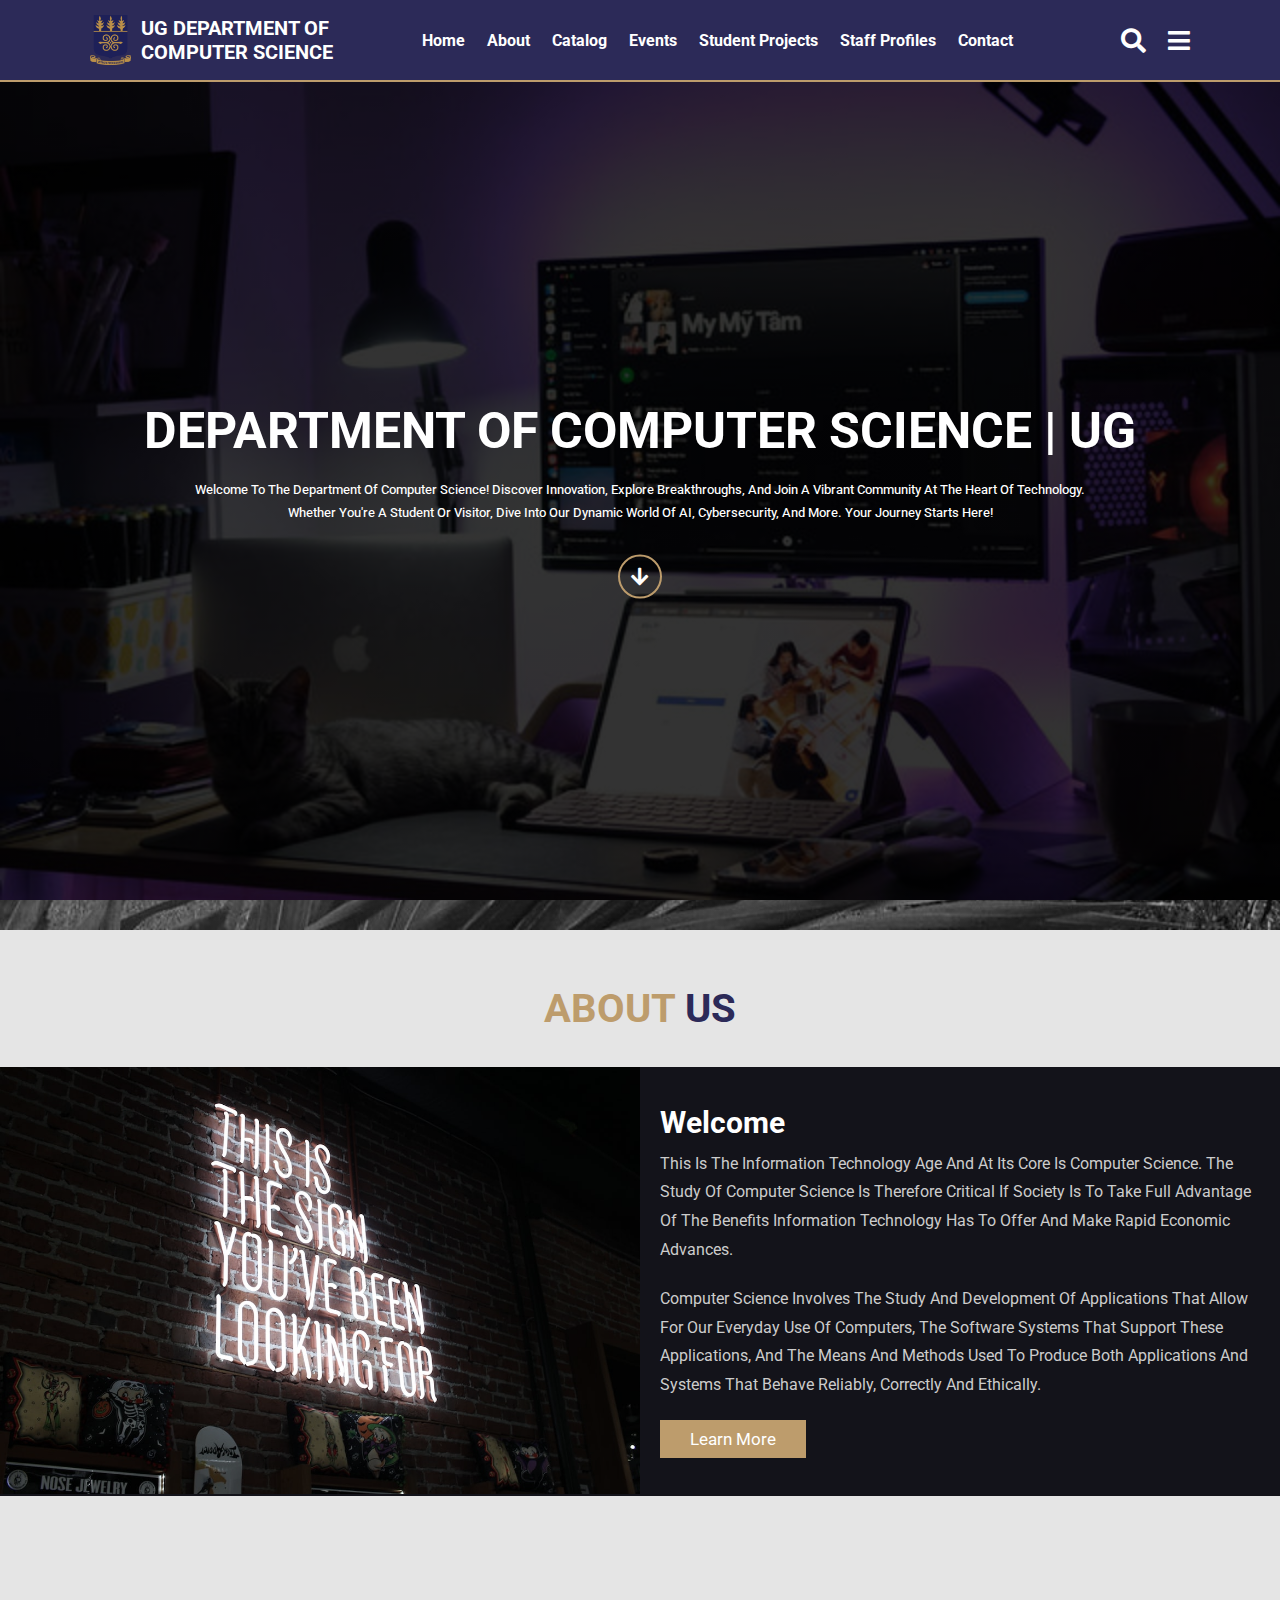
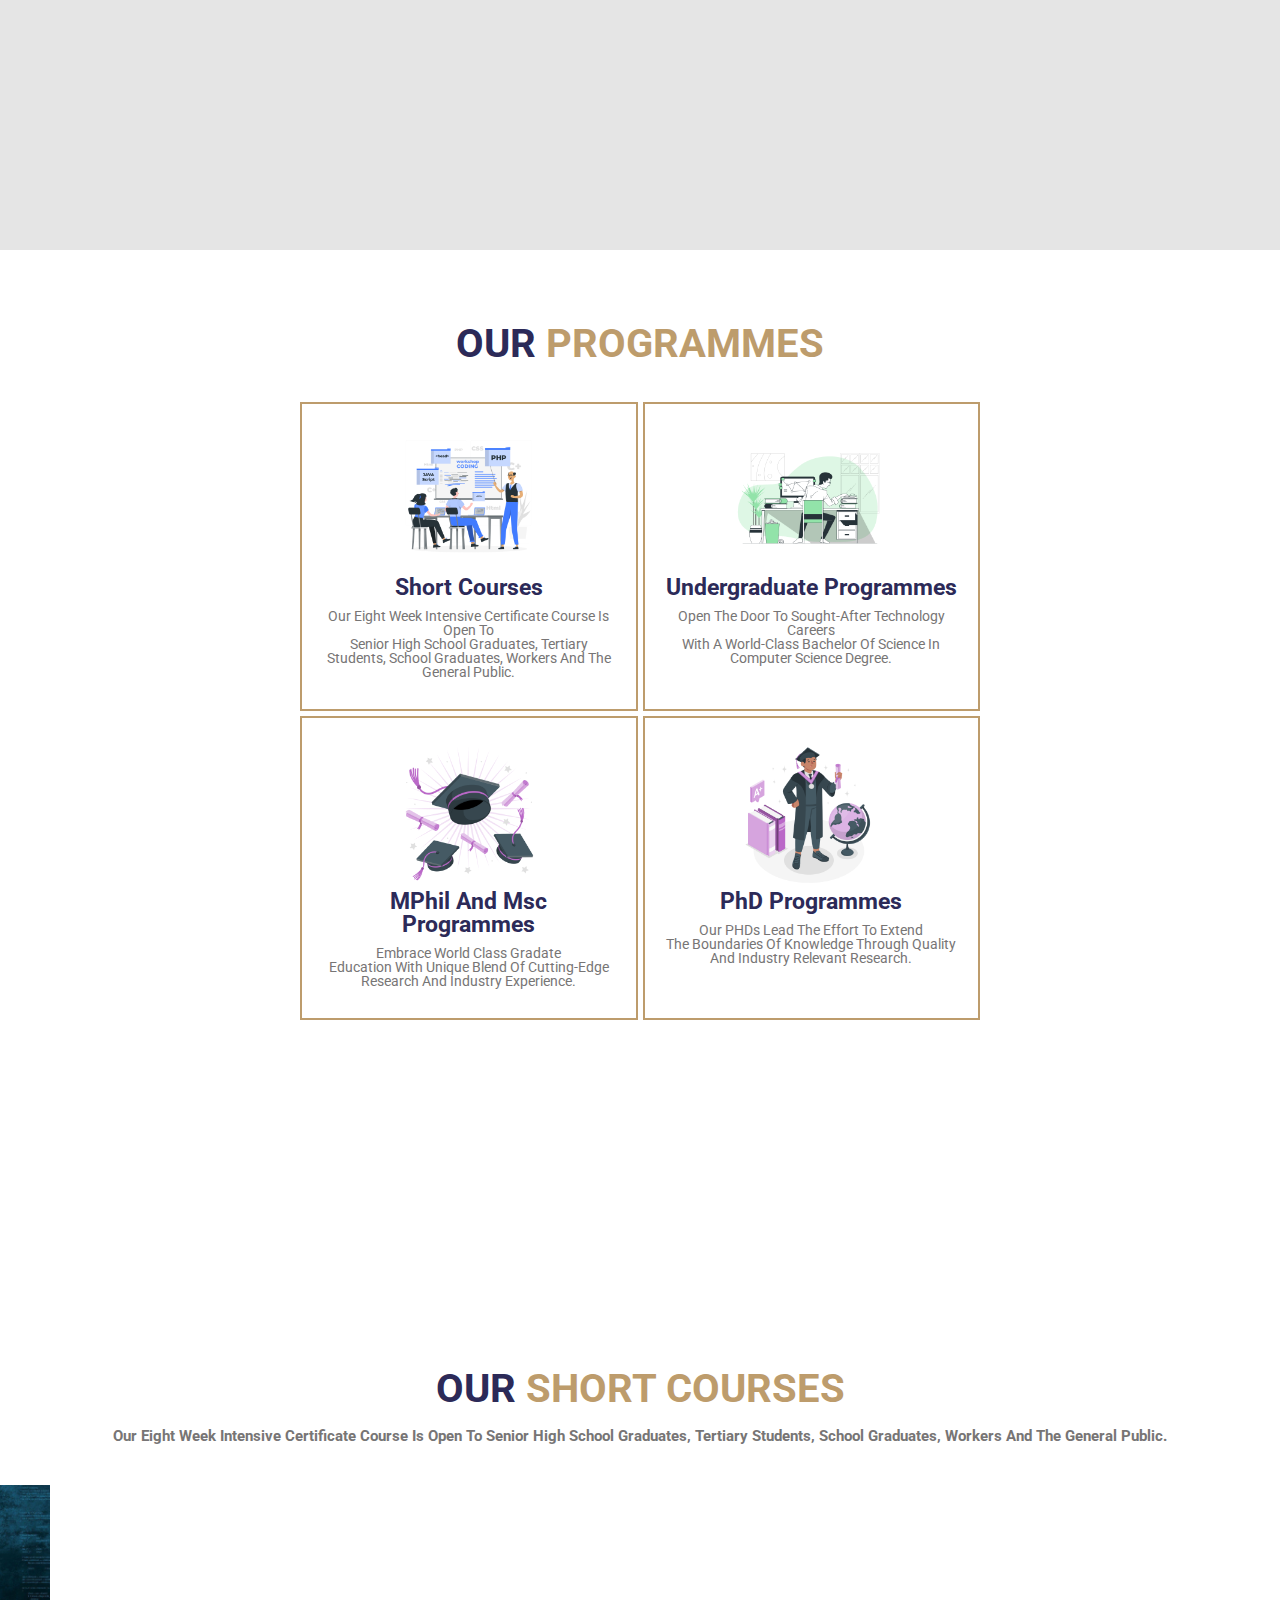
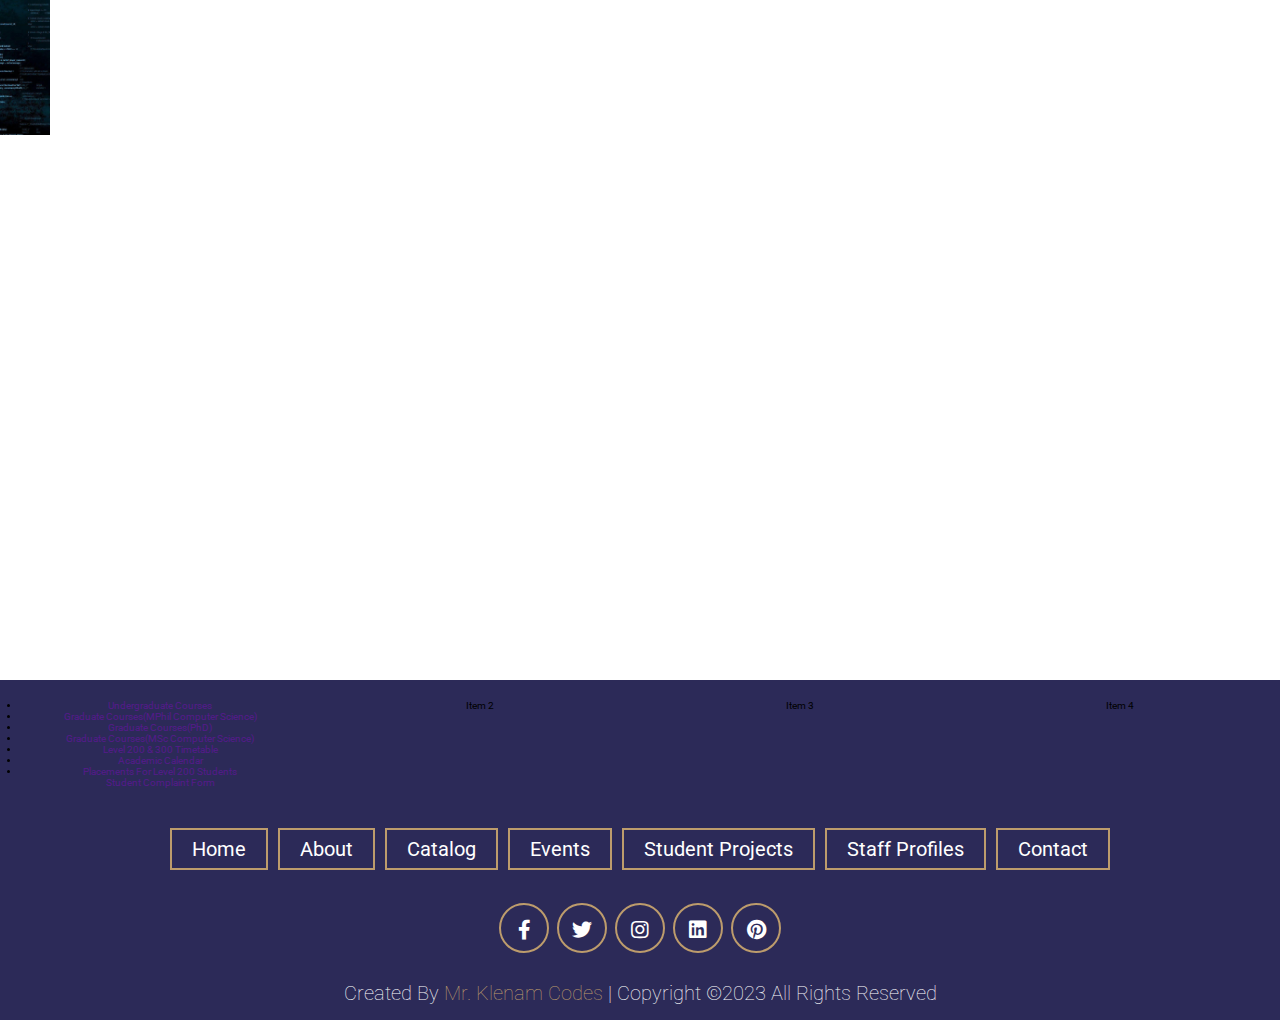
==== commit 78c3c8ab: "update" ====
--- a/index.html
+++ b/index.html
@@ -162,11 +162,11 @@
             <img src="images/ComputerNetworkFundamental.jpeg" alt="" />
           </div>
           <div class="content">
-            <a href="#" class="title">Computer Network Fundamental [CCNA]</a>
+            <a href="#short-courses" class="title" onclick="location.href='catalog.html'">Computer Network Fundamental [CCNA]</a>
             <p>
               We provide quality training for students to become a Cisco Certified Network Associate (CCNA).
             </p>
-            <a href="#" class="btn"> read more</a>
+            <a href="#short-courses" class="btn" onclick="location.href='catalog.html'"> read more</a>
           </div>
         </div>
 
@@ -175,11 +175,11 @@
             <img src="images/MobileApplicationDevelopment.jpeg" alt="" />
           </div>
           <div class="content">
-            <a href="#" class="title">Mobile Application Development</a>
+            <a href="#short-courses" class="title" onclick="location.href='catalog.html'">Mobile Application Development</a>
             <p>
               We provide world class technologies for Mobile Application Development using  IBM.
             </p>
-            <a href="#" class="btn"> read more</a>
+            <a href="#short-courses" class="btn" onclick="location.href='catalog.html'"> read more</a>
           </div>
         </div>
 
@@ -188,10 +188,10 @@
             <img src="images/IntroductiontoWebProgramming.jpg" alt="" />
           </div>
           <div class="content">
-            <a href="#" class="title">Introduction to Web Programming</a>
+            <a href="#short-courses" class="title" onclick="location.href='catalog.html'">Introduction to Web Programming</a>
             <p>Understand the fundamentals of web technologies and create web-based applications with latest technologies.
             </p>
-            <a href="#" class="btn"> read more</a>
+            <a href="#short-courses" class="btn" onclick="location.href='catalog.html'"> read more</a>
           </div>
         </div>
 
@@ -200,11 +200,11 @@
             <img src="images/InformationSecurityandEthicalHacking.jpg" alt="" style="object-position: left;"/>
           </div>
           <div class="content">
-            <a href="#" class="title">Information Security and Ethical Hacking
+            <a href="#short-courses" class="title" onclick="location.href='catalog.html'">Information Security and Ethical Hacking
             </a>
             <p>Learn the various techniques used to secure a computer system from attacks through hacking.
             </p>
-            <a href="#" class="btn"> read more</a>
+            <a href="#short-courses" class="btn" onclick="location.href='catalog.html'"> read more</a>
           </div>
         </div>
 
@@ -262,7 +262,7 @@
       </div>
 
       <div class="credit">
-        created by <span>mr. klenam coder</span> | all rights reserved
+        created by <span>mr. klenam codes</span> | Copyright ©2023 All rights reserved
       </div>
     </section>
    
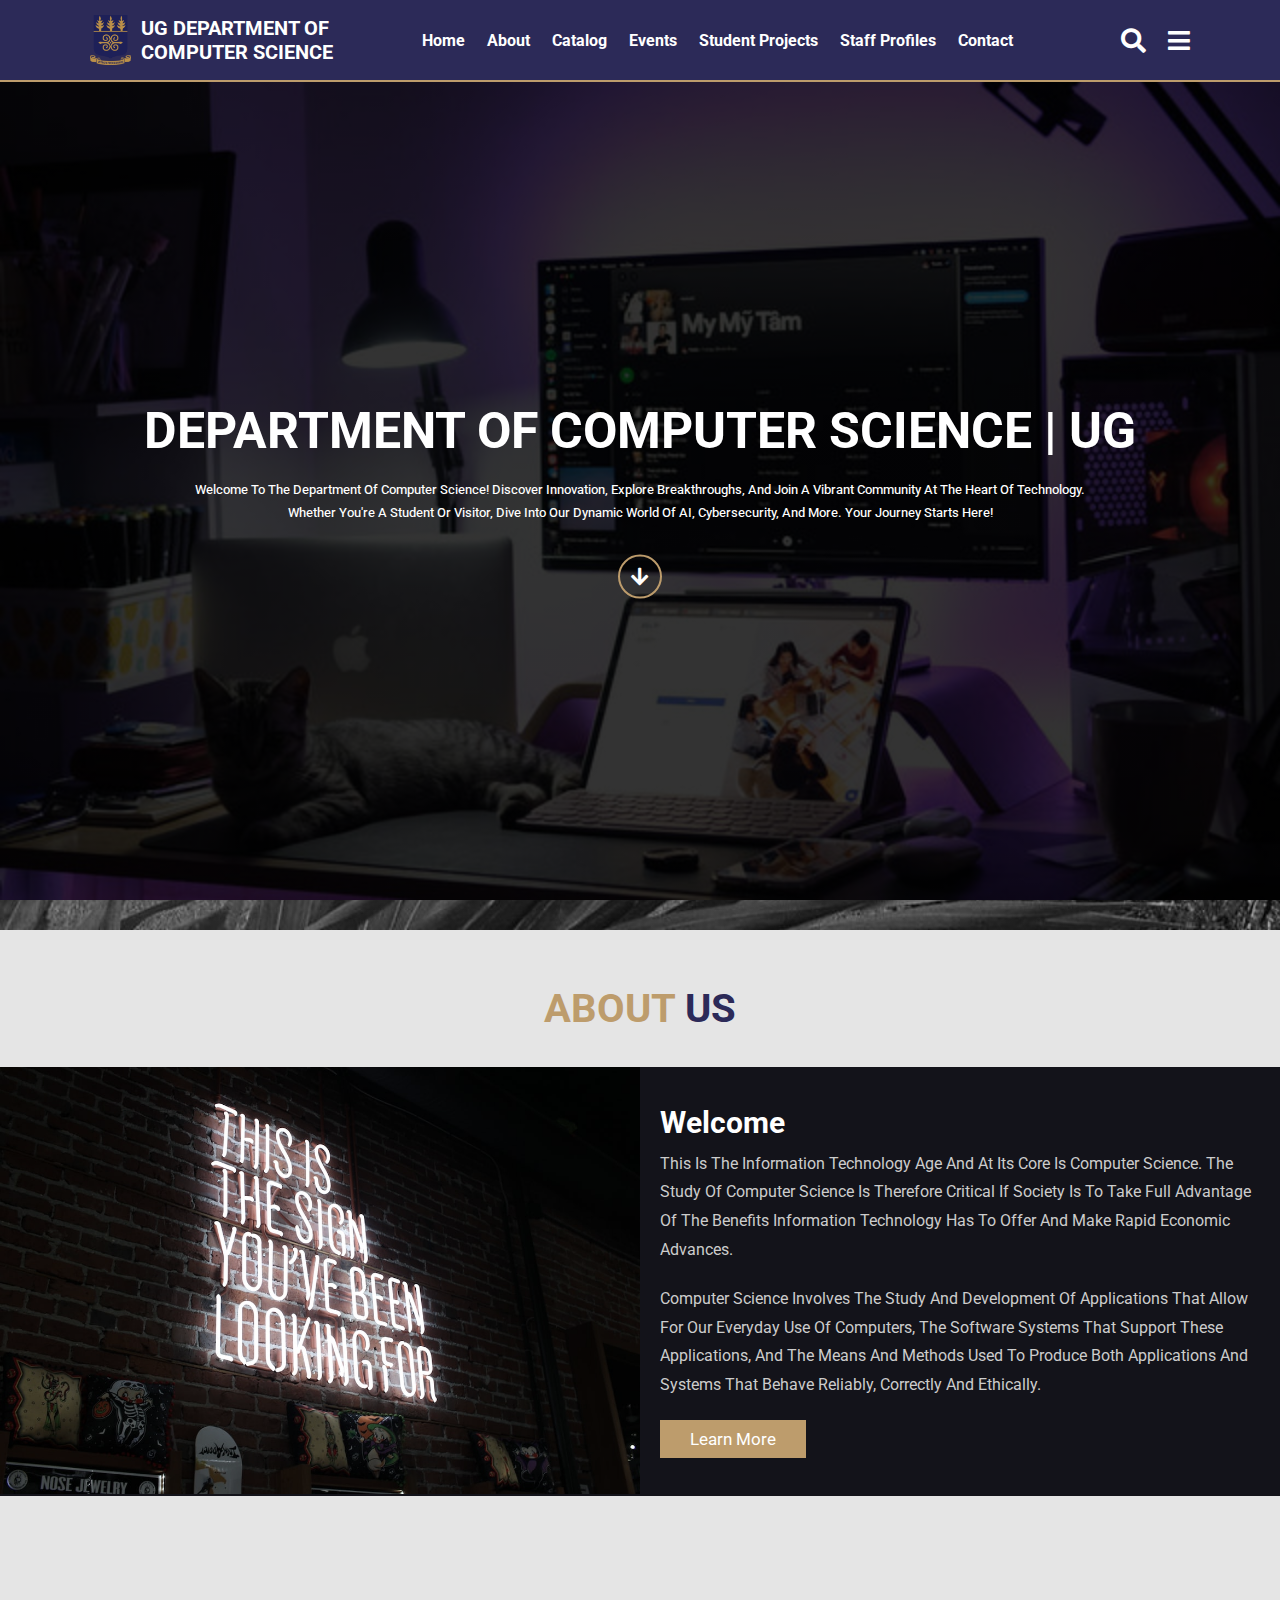
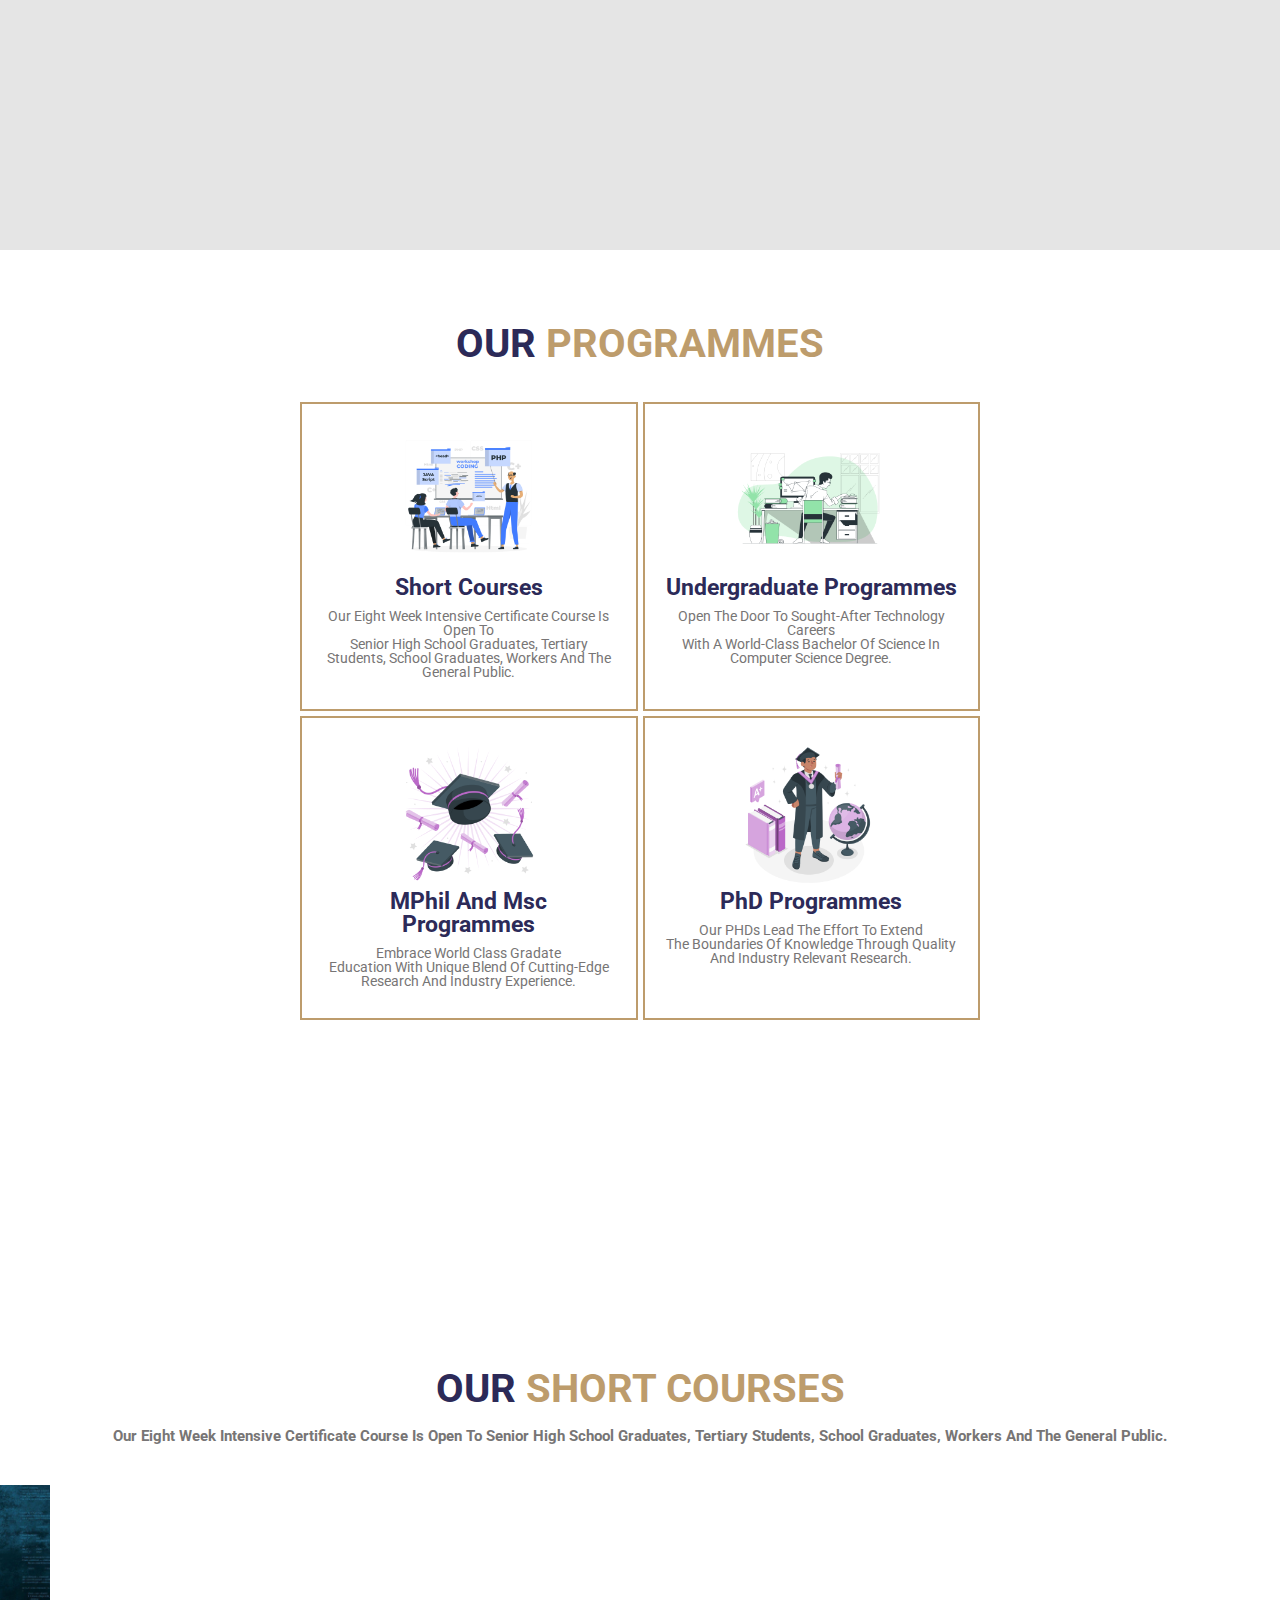
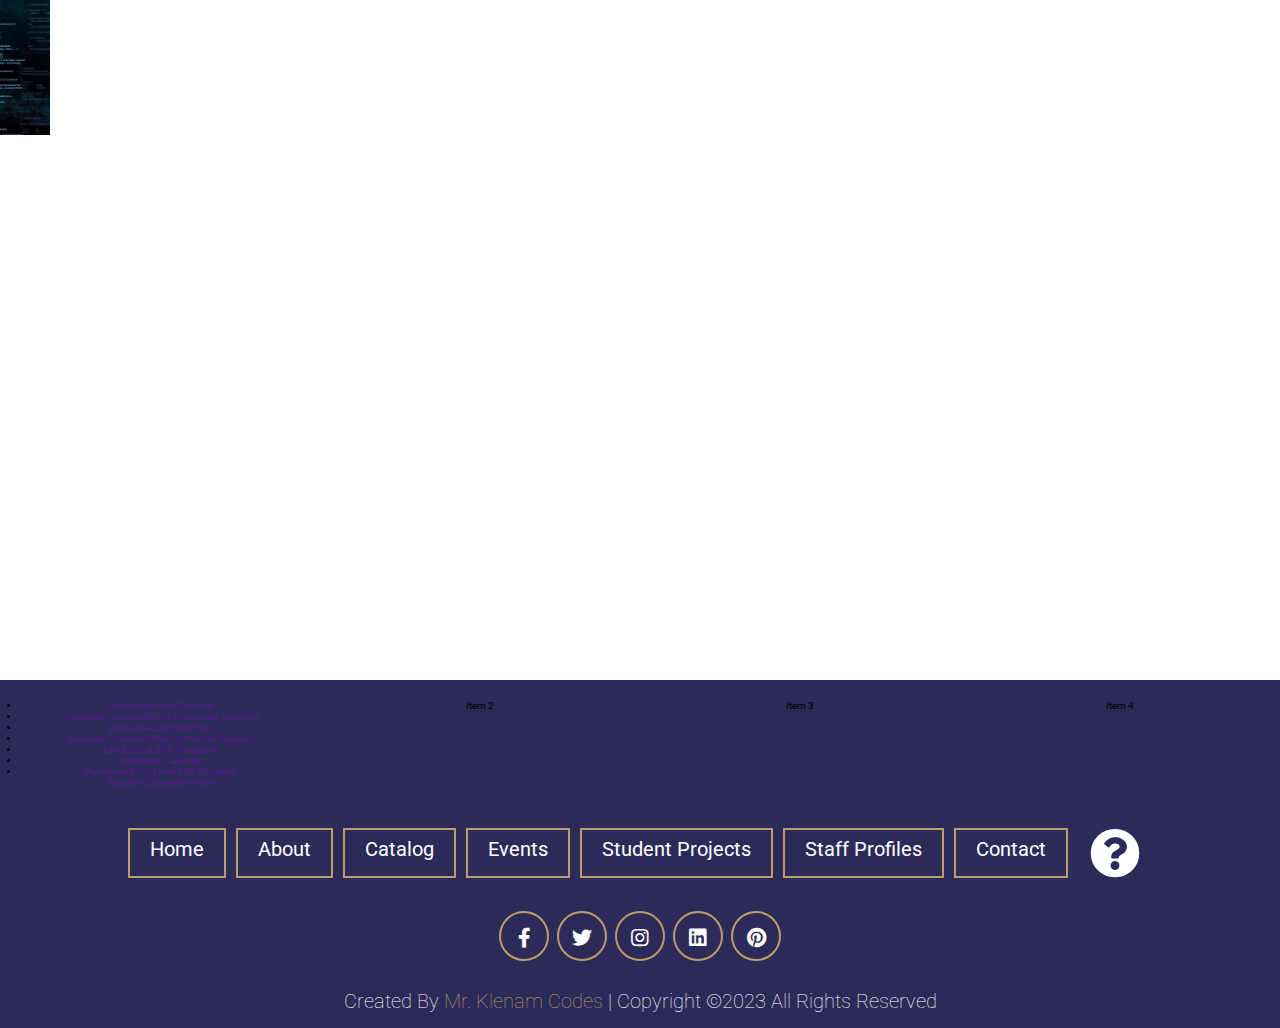
==== commit 4e815b79: "update to all pages and new footer update" ====
--- a/index.html
+++ b/index.html
@@ -95,7 +95,7 @@
       <h1 class="heading">our <span>programmes</span></h1>
 
       <div class="box-container">
-        <div class="box" >
+        <div class="box" onclick="location.href='catalog.html'" >
           <div class="image">
             <img src="images/Coding workshop-rafiki.png" alt="" />
           </div>
@@ -108,7 +108,7 @@
         </div>
 
 
-        <div class="box" >
+        <div class="box" onclick="location.href='catalog.html'" >
           <div class="image">
             <img src="images/Researching-bro.png" alt="" />
           </div>
@@ -120,7 +120,7 @@
         </div>
 
 
-        <div class="box" >
+        <div class="box" onclick="location.href='catalog.html'">
           <div class="image">
             <img src="images/mPhill.png" alt="" />
           </div>
@@ -132,7 +132,7 @@
           </div>
         </div>
 
-        <div class="box" >
+        <div class="box" onclick="location.href='catalog.html'" >
           <div class="image">
             <img src="images/masters.png" alt="" />
           </div>
@@ -251,6 +251,7 @@
         <a href="#student-projects" onclick="location.href='studentProjects.html'">Student Projects</a> 
         <a href="#staff-profiles" onclick="location.href='stuffProfiles.html'">Staff Profiles</a>
         <a href="#contact" onclick="location.href='contact.html'">Contact</a>
+        <i class="fa fa-question-circle" aria-hidden="true" onclick="location.href='faq.html'"></i>
       </div>
 
       <div class="share">
--- a/style.css
+++ b/style.css
@@ -412,6 +412,10 @@
   .programmes .box-container .box:hover  img{
     transform: scale(1.2);
   }
+
+  .programmes .box-container .box:active  img{
+    transform: scale(2.5);
+  }
   
   
   .programmes .box-container .box .content a{
@@ -500,62 +504,74 @@
     color: var(--main-color);
   }
 
-
-
-
-
-
-
-
-
-
-
-
-
-
-
-
-
-
-
-
-
-
-
-
-
-
-
-
-
-
-
-
-
-
-
-
-
-
-
-
-
-
-
-
-
-
-
-
-
-
-
-
-
-
-
-
-
-
-
-
+.links i{
+  font-size: 5rem;
+  padding: 0 1.2rem;
+  color: #fff;
+}
+
+
+.links i:hover {
+  color: var(--main-color);
+}
+
+.links i:active {
+  color: #f7c171;
+}
+
+
+
+
+
+
+
+
+
+
+
+
+
+
+
+
+
+
+
+
+
+
+
+
+
+
+
+
+
+
+
+
+
+
+
+
+
+
+
+
+
+
+
+
+
+
+
+
+
+
+
+
+
+
+
+
+
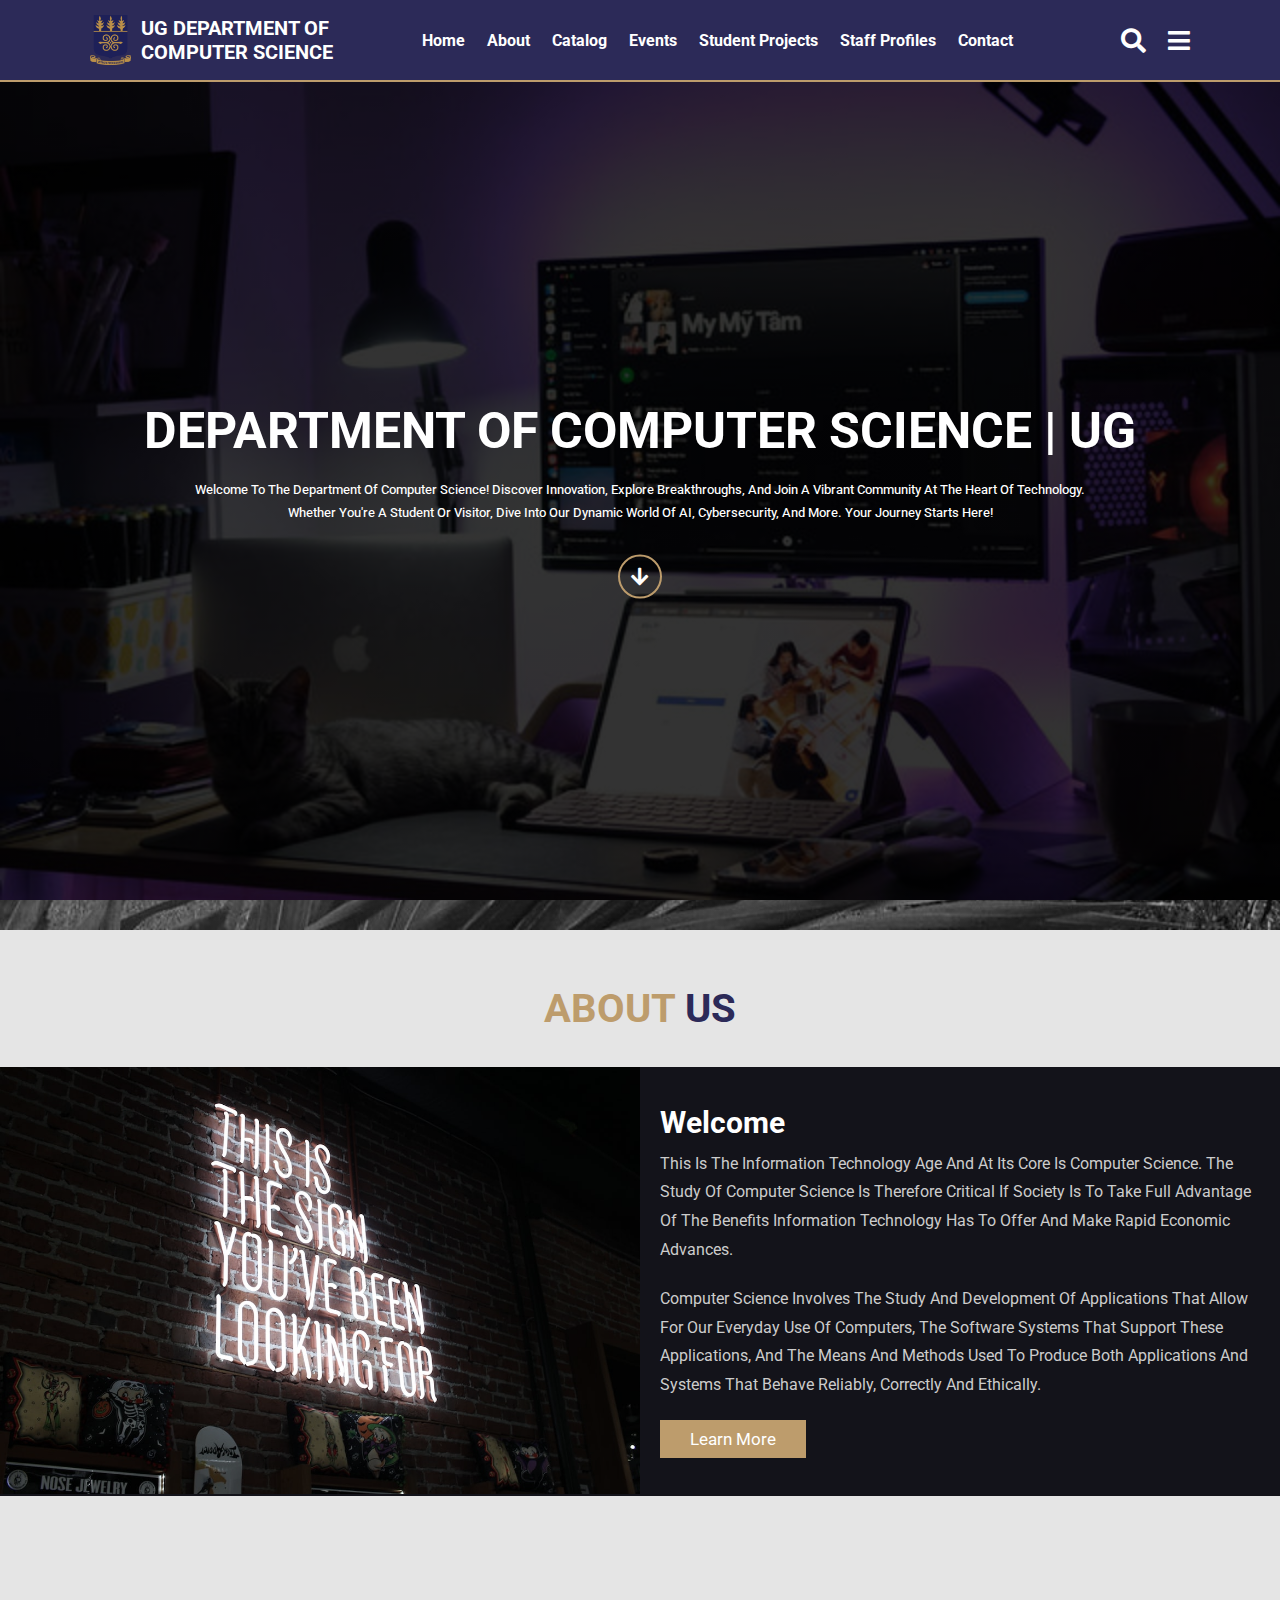
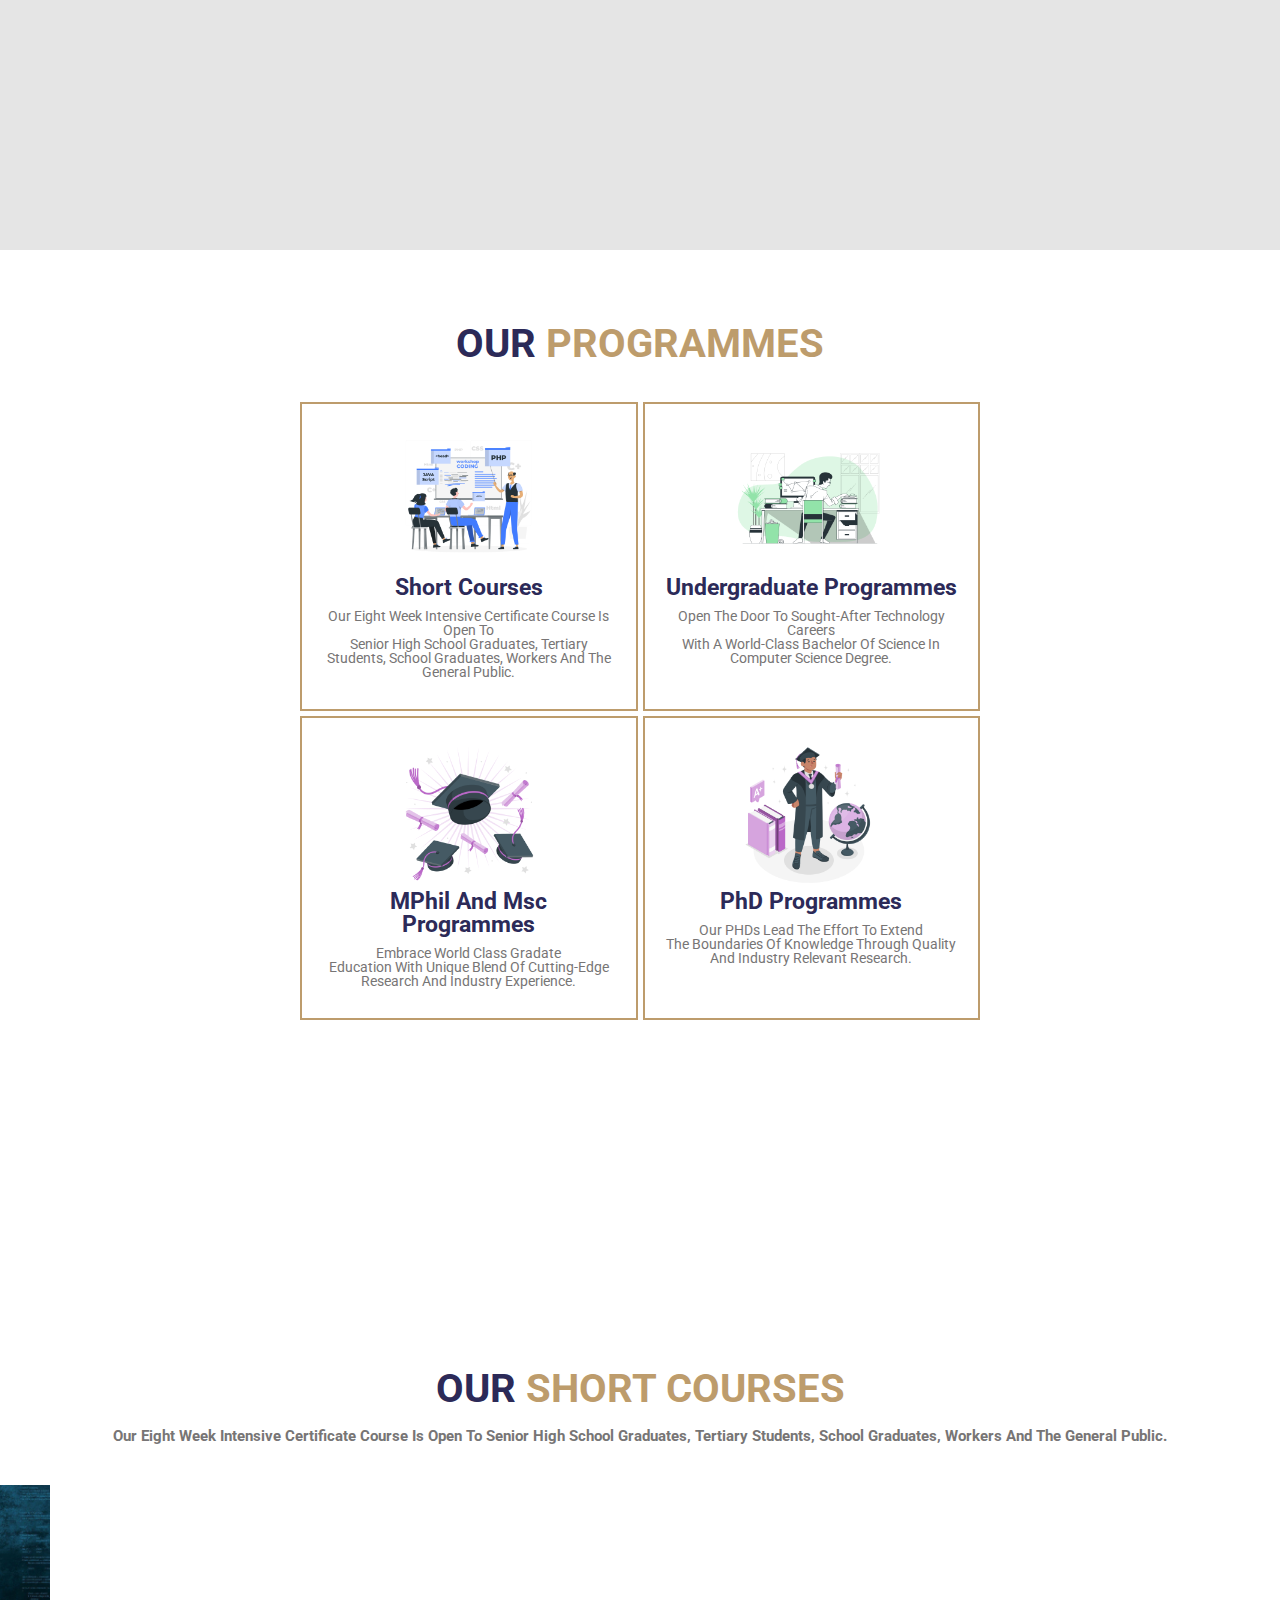
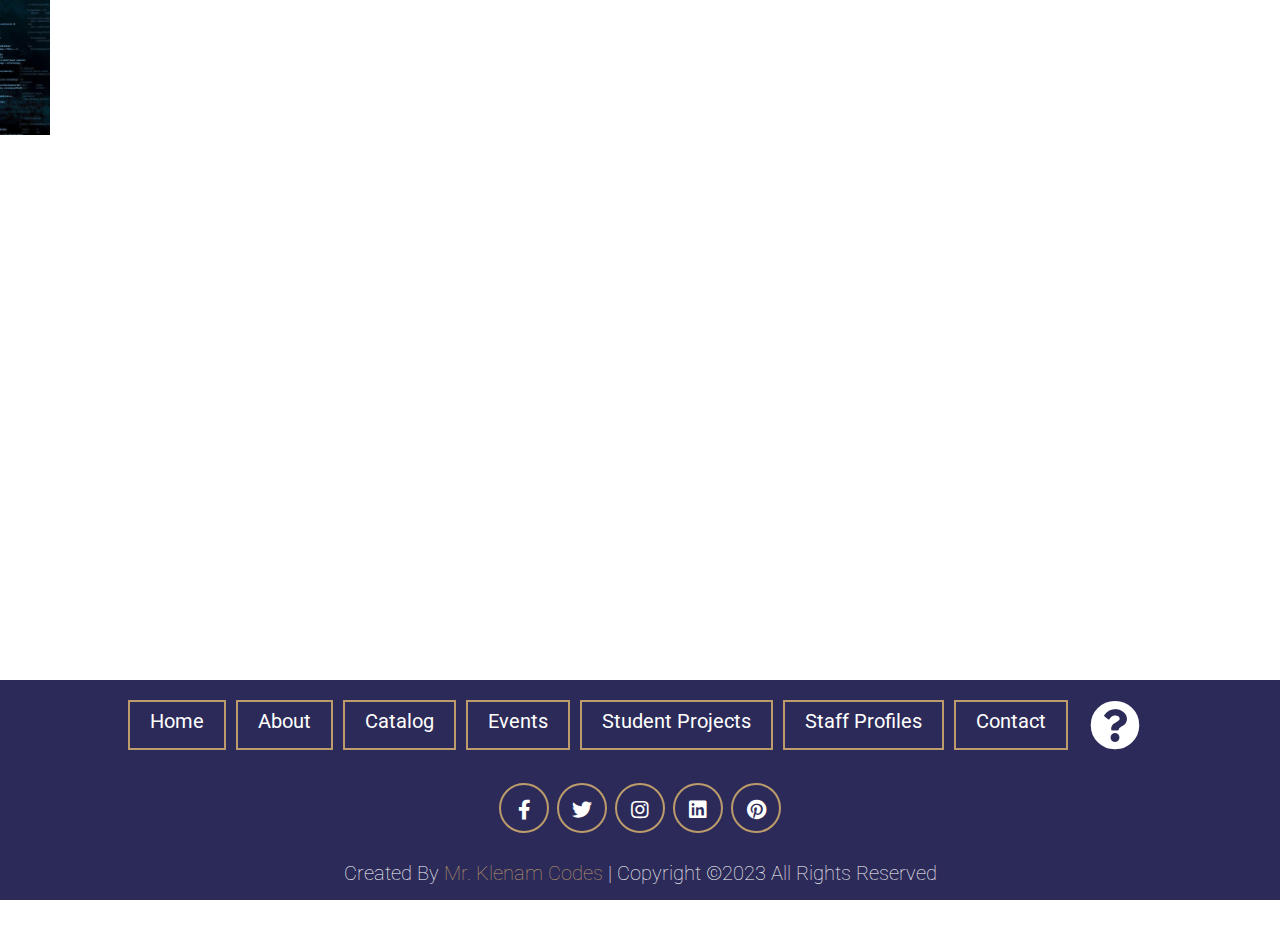
==== commit 391ada54: "read me" ====
--- a/index.html
+++ b/index.html
@@ -213,35 +213,9 @@
 
 
     
-    <section class="footer">
-   
-      <div class="column-list">
-        <div class="column-item">
-          <ul>
-            <li><a href="">Undergraduate Courses</a> </li>
-            <li><a href="">Graduate Courses(MPhil Computer Science)</a></li>
-            <li><a href="">Graduate Courses(PhD)</a></li>
-            
-            <li><a href="">Graduate Courses(MSc Computer Science)</a> </li>
-
-            <li><a href="">Level 200 & 300 Timetable</a></li>
-            
-            <li><a href="">Academic Calendar</a></li>
-            
-            <li><a href="">Placements For Level 200 Students</a></li>
-            
-            <a href="">Student Complaint Form</a>
-         </ul>
-       
-        
-
-        </div>
-        <div class="column-item">Item 2</div>
-        <div class="column-item">Item 3</div>
-        <div class="column-item">Item 4</div>
-        <!-- Add more items as needed -->
-    </div>
-
+    <footer>
+     
+  
       <div class="links">
         <a href="#home" onclick="location.href='index.html'">Home</a>
         <a href="#about" onclick="location.href='about.html'">About</a>
@@ -265,7 +239,7 @@
       <div class="credit">
         created by <span>mr. klenam codes</span> | Copyright ©2023 All rights reserved
       </div>
-    </section>
+    </footer>
    
 
   <script src="script.js"></script>
--- a/style.css
+++ b/style.css
@@ -437,29 +437,19 @@
     font-weight: 400;
   }
 
-  .footer {
+  footer {
     background: var(--blue);
     text-align: center;
     margin-top: 5rem;
   }
 
-  .footer .column-list {
-    display: flex;
-    flex-wrap: wrap;
-}
-
-  .footer .column-item {
-    width: 25%;
-    box-sizing: border-box;
-    padding: 20px;
-    text-align: center;
-}
-
-  .footer .share {
+ 
+
+  footer .share {
     padding: 1rem 0;
   }
   
-  .footer .share a {
+  footer .share a {
     height: 5rem;
     width: 5rem;
     line-height: 5rem;
@@ -470,11 +460,11 @@
     border-radius: 50%;
   }
   
-  .footer .share a:hover {
+  footer .share a:hover {
     background-color: var(--main-color);
   }
   
-  .footer .links {
+  footer .links {
     display: flex;
     justify-content: center;
     flex-wrap: wrap;
@@ -482,27 +472,28 @@
     gap: 1rem;
   }
   
-  .footer .links a {
+  footer .links a {
     padding: 0.7rem 2rem;
     color: #fff;
     border: var(--border);
     font-size: 2rem;
   }
   
-  .footer .links a:hover {
+  footer .links a:hover {
     background: var(--main-color);
   }
   
-  .footer .credit {
+  footer .credit {
     font-size: 2rem;
     color: #fff;
     font-weight: lighter;
     padding: 1.5rem;
   }
   
-  .footer .credit span {
-    color: var(--main-color);
-  }
+  footer .credit span {
+    color: var(--main-color);
+  }
+
 
 .links i{
   font-size: 5rem;
